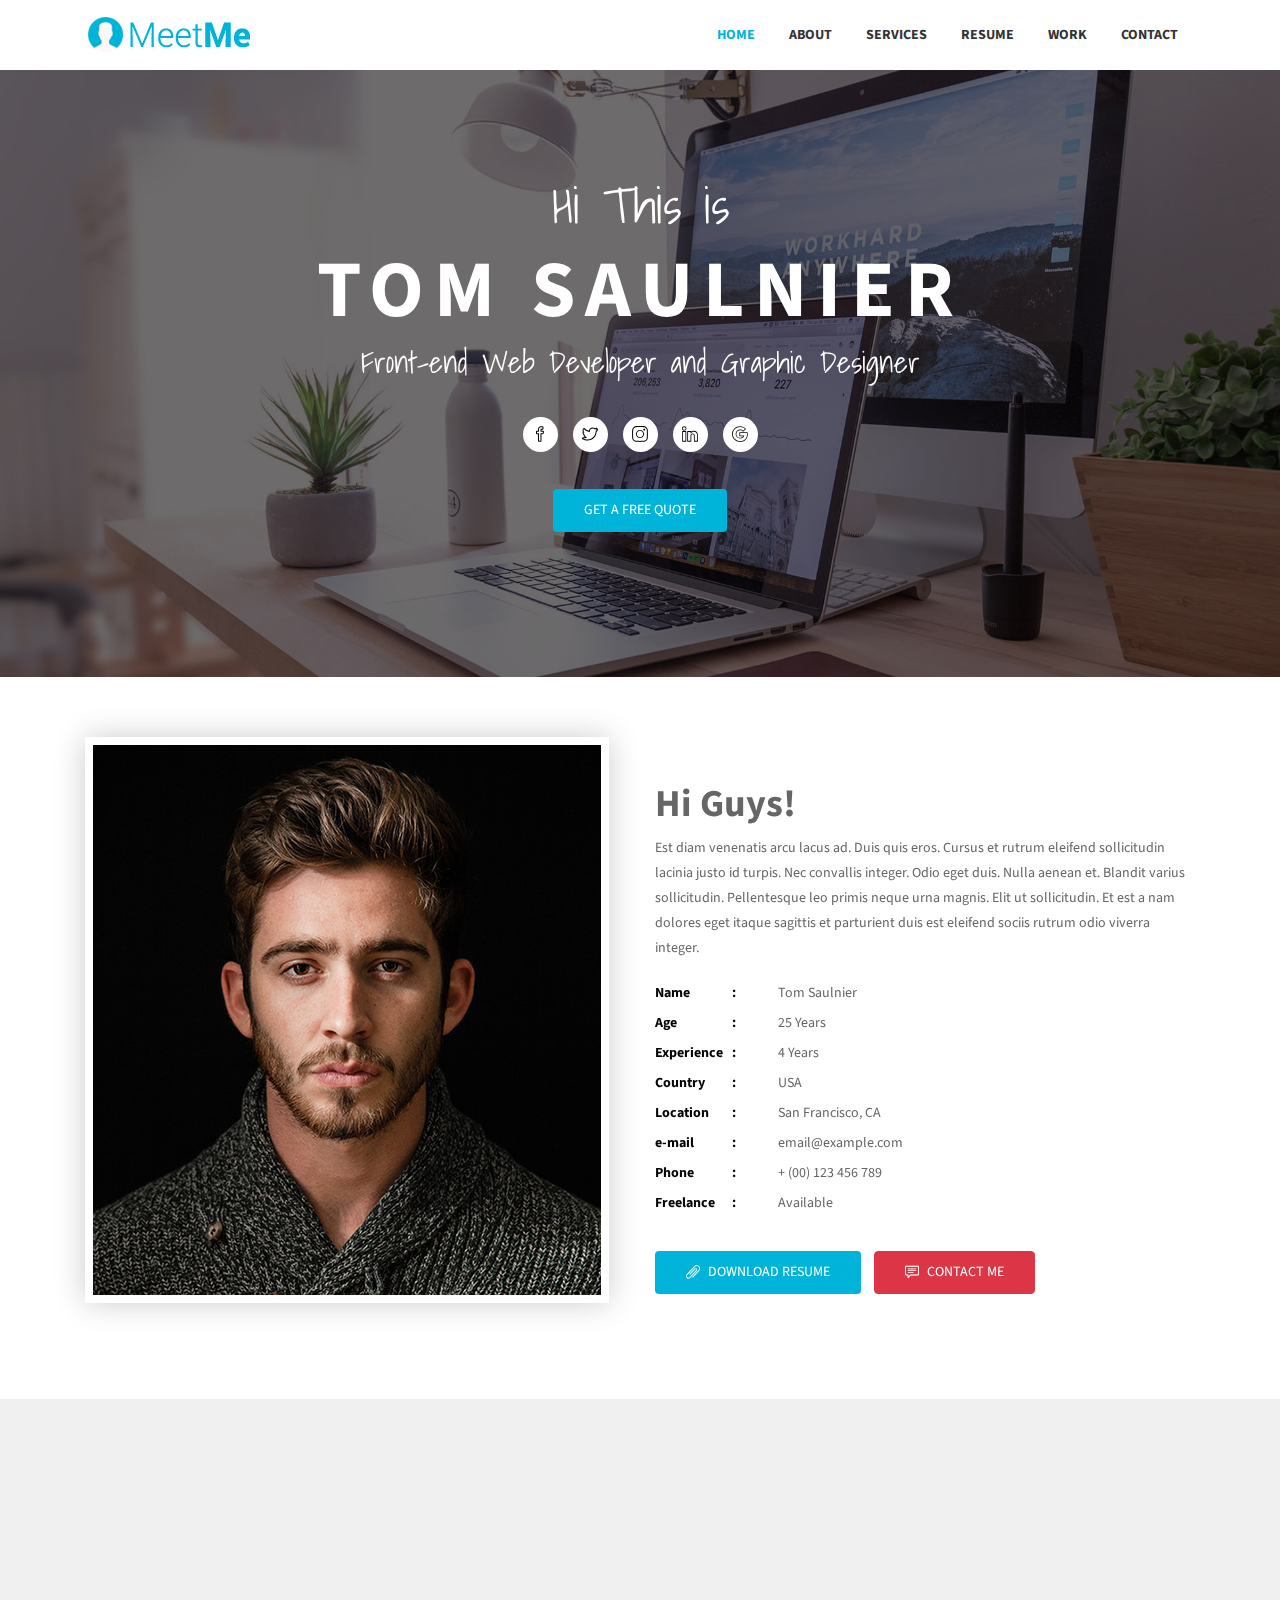
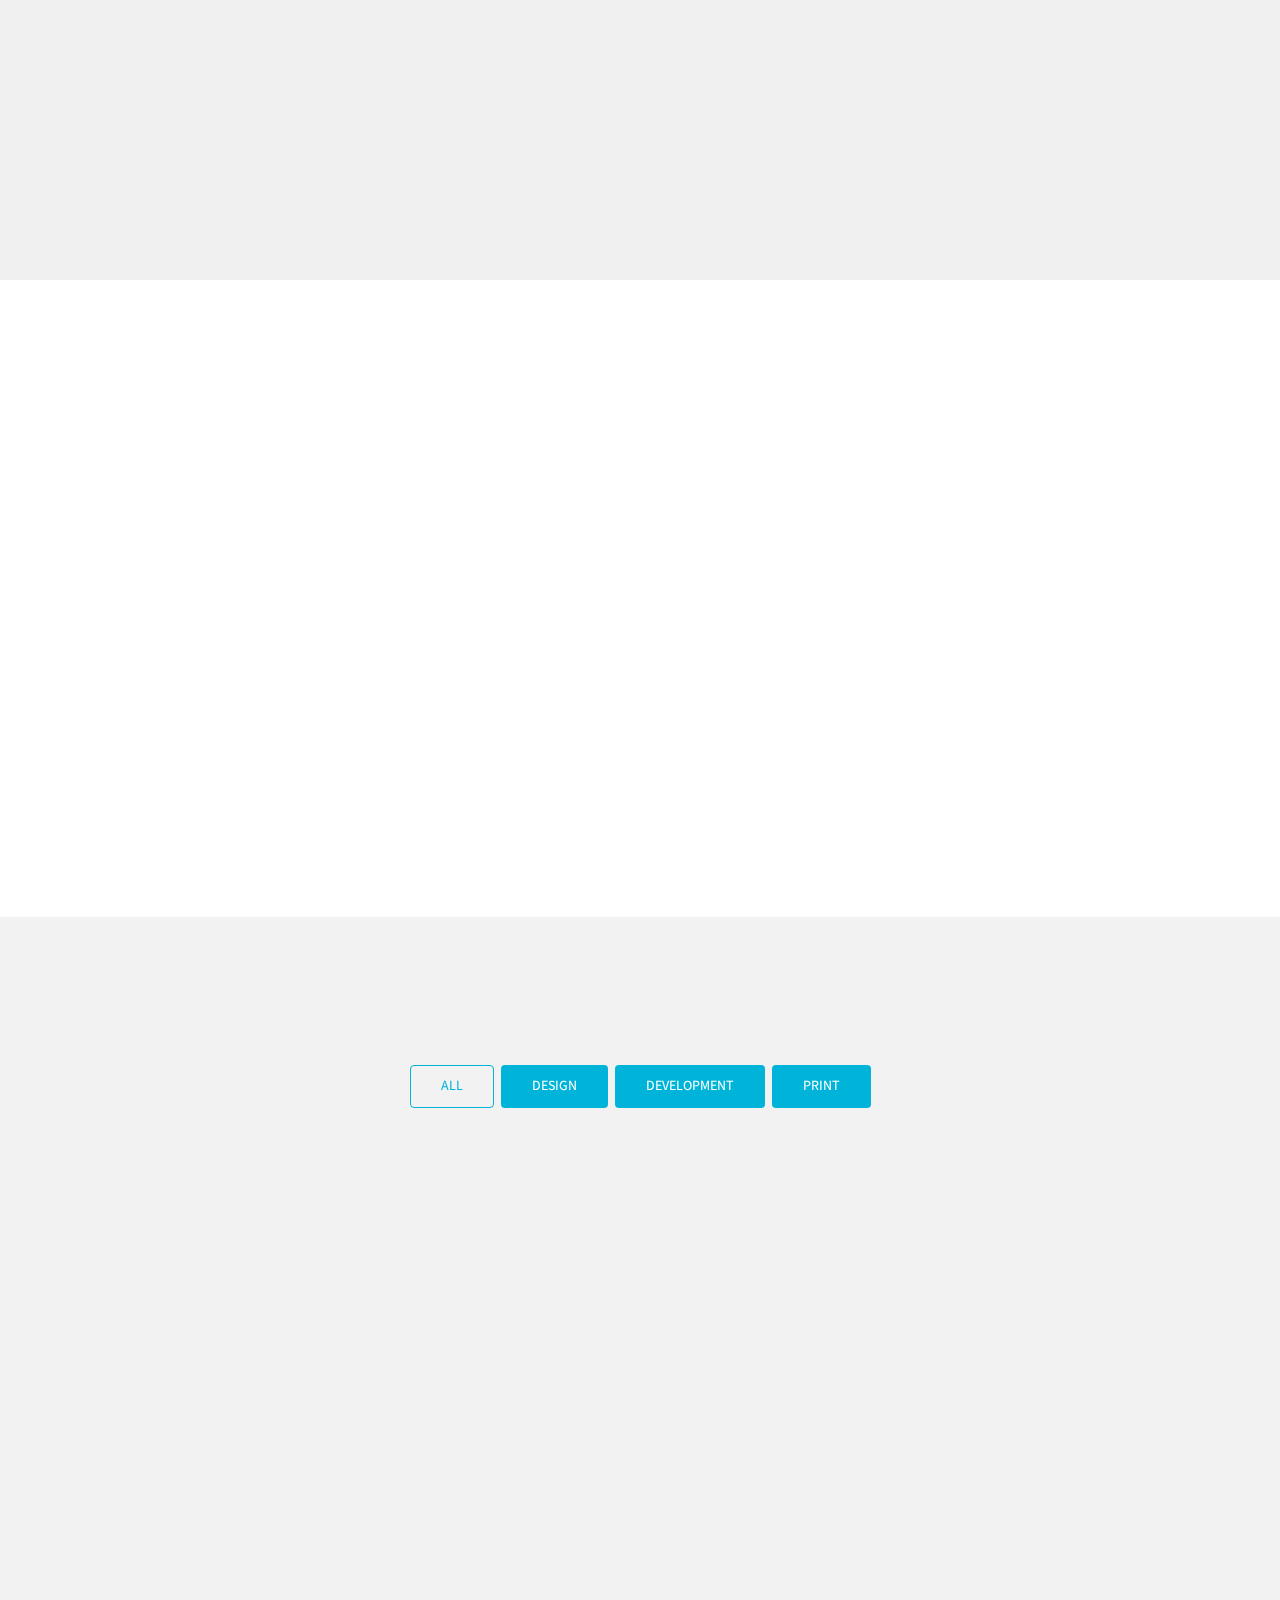
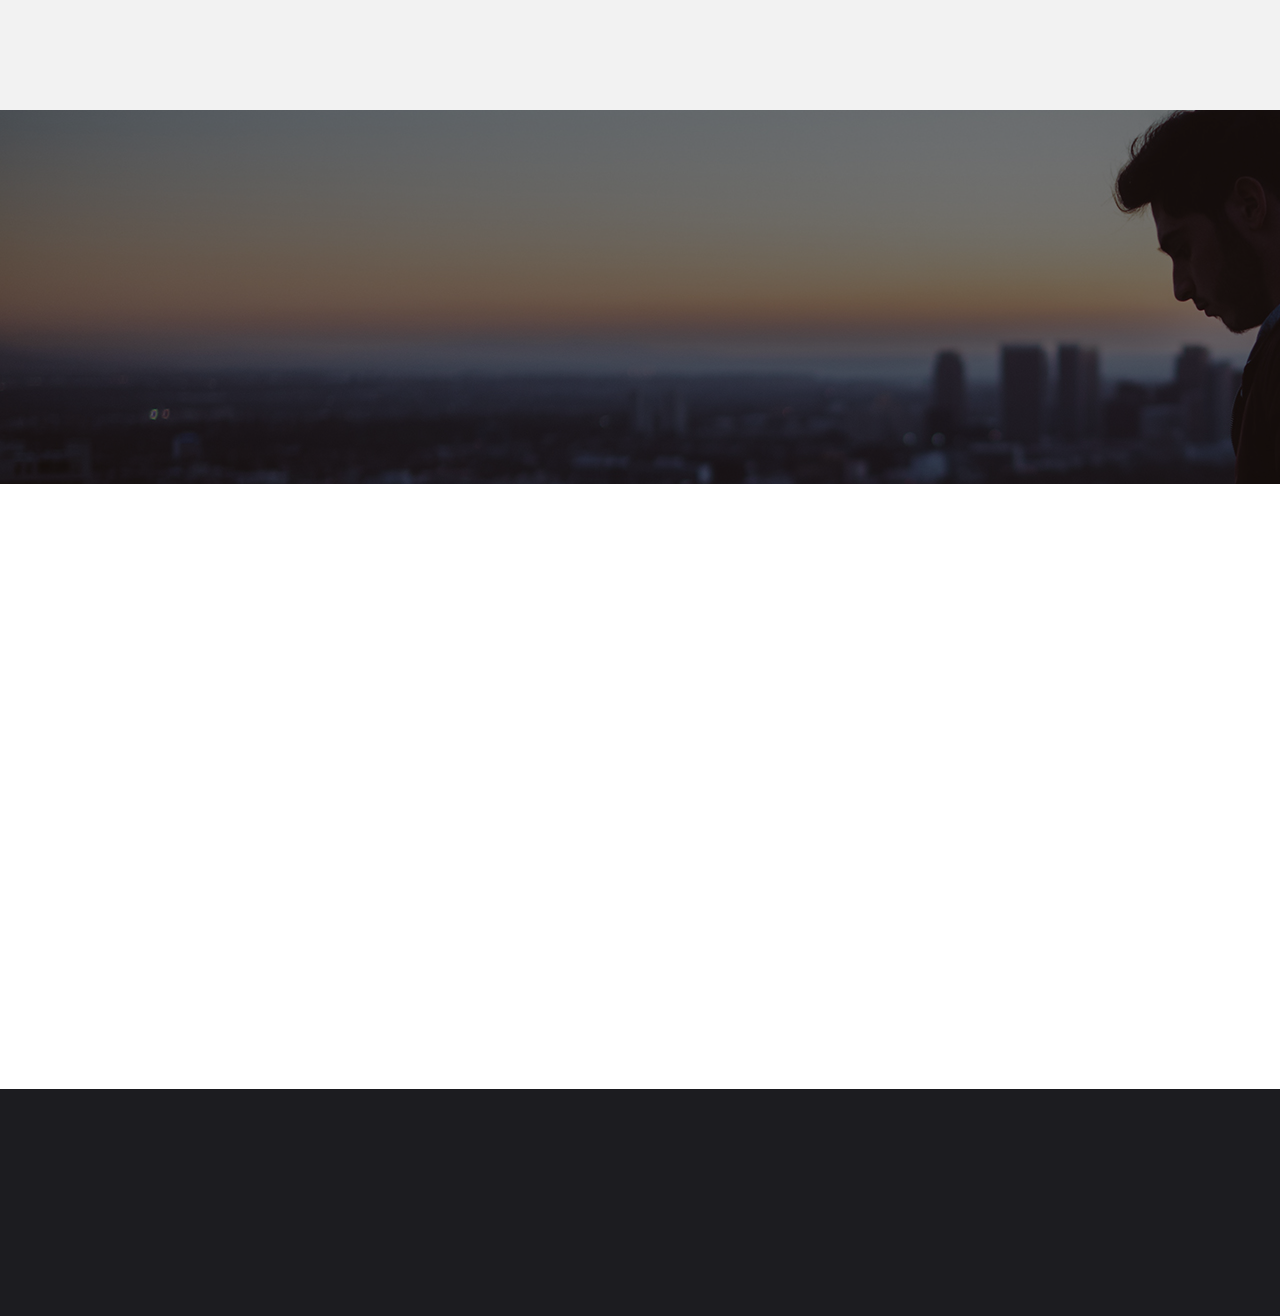
==== Bio/index.html @ 3209f9e2 "Changed folder structure" ====
<!DOCTYPE html>
<html lang="en">
  <head>
    <!-- Required meta tags -->
    <meta charset="utf-8">
    <meta name="viewport" content="width=device-width, initial-scale=1, shrink-to-fit=no">

    <title>MeetMe - Resume Website Template</title>

    <!-- Bootstrap CSS -->
    <link rel="stylesheet" type="text/css" href="assets/css/bootstrap.min.css" >
    <!-- Fonts -->
    <link rel="stylesheet" type="text/css" href="assets/fonts/font-awesome.min.css">
    <!-- Icon -->
    <link rel="stylesheet" type="text/css" href="assets/fonts/simple-line-icons.css">
    <!-- Slicknav -->
    <link rel="stylesheet" type="text/css" href="assets/css/slicknav.css">
    <!-- Menu CSS -->
    <link rel="stylesheet" type="text/css" href="assets/css/menu_sideslide.css">
    <!-- Slider CSS -->
    <link rel="stylesheet" type="text/css" href="assets/css/slide-style.css">
    <!-- Nivo Lightbox -->
    <link rel="stylesheet" type="text/css" href="assets/css/nivo-lightbox.css" >
    <!-- Animate -->
    <link rel="stylesheet" type="text/css" href="assets/css/animate.css">
    <!-- Main Style -->
    <link rel="stylesheet" type="text/css" href="assets/css/main.css">
    <!-- Responsive Style -->
    <link rel="stylesheet" type="text/css" href="assets/css/responsive.css">

  </head>
  <body>

    <!-- Header Area wrapper Starts -->
    <header id="header-wrap">
      <!-- Navbar Start -->
      <nav class="navbar navbar-expand-lg fixed-top scrolling-navbar indigo">
        <div class="container">
          <!-- Brand and toggle get grouped for better mobile display -->
          <div class="navbar-header">
            <button class="navbar-toggler" type="button" data-toggle="collapse" data-target="#main-navbar" aria-controls="main-navbar" aria-expanded="false" aria-label="Toggle navigation">
              <span class="navbar-toggler-icon"></span>
              <span class="icon-menu"></span>
              <span class="icon-menu"></span>
              <span class="icon-menu"></span>
            </button>
            <a href="index.html" class="navbar-brand"><img src="assets/img/logo.png" alt=""></a>
          </div>
          <div class="collapse navbar-collapse" id="main-navbar">
            <ul class="onepage-nev navbar-nav mr-auto w-100 justify-content-end clearfix">
              <li class="nav-item active">
                <a class="nav-link" href="#hero-area">
                  Home
                </a>
              </li>
              <li class="nav-item">
                <a class="nav-link" href="#about">
                  About
                </a>
              </li>
              <li class="nav-item">
                <a class="nav-link" href="#services">
                  Services
                </a>
              </li>
              <li class="nav-item">
                <a class="nav-link" href="#resume">
                  Resume
                </a>
              </li>
              <li class="nav-item">
                <a class="nav-link" href="#portfolios">
                  Work
                </a>
              </li>
              <li class="nav-item">
                <a class="nav-link" href="#contact">
                  Contact
                </a>
              </li>
            </ul>
          </div>
        </div>

        <!-- Mobile Menu Start -->
        <ul class="onepage-nev mobile-menu">
          <li>
            <a href="#home">Home</a>
          </li>
          <li>
            <a href="#about">about</a>
          </li>
          <li>
            <a href="#services">Services</a>
          </li>
          <li>
            <a href="#resume">resume</a>
          </li>
          <li>
            <a href="#portfolio">Work</a>
          </li>
          <li>
            <a href="#contact">Contact</a>
          </li>
        </ul>
        <!-- Mobile Menu End -->
      </nav>
      <!-- Navbar End -->

      <!-- Hero Area Start -->
      <div id="hero-area" class="hero-area-bg">
        <div class="overlay"></div>
        <div class="container">
          <div class="row">
            <div class="col-md-12 col-sm-12 text-center">
              <div class="contents">
                <h5 class="script-font wow fadeInUp" data-wow-delay="0.2s">Hi This is</h5>
                <h2 class="head-title wow fadeInUp" data-wow-delay="0.4s">Tom Saulnier</h2>
                <p class="script-font wow fadeInUp" data-wow-delay="0.6s">Front-end Web Developer and Graphic Designer</p>
                <ul class="social-icon wow fadeInUp" data-wow-delay="0.8s">
                  <li>
                    <a class="facebook" href="#"><i class="icon-social-facebook"></i></a>
                  </li>
                  <li>
                    <a class="twitter" href="#"><i class="icon-social-twitter"></i></a>
                  </li>
                  <li>
                    <a class="instagram" href="#"><i class="icon-social-instagram"></i></a>
                  </li>
                  <li>
                    <a class="linkedin" href="#"><i class="icon-social-linkedin"></i></a>
                  </li>
                  <li>
                    <a class="google" href="#"><i class="icon-social-google"></i></a>
                  </li>
                </ul>
                <div class="header-button wow fadeInUp" data-wow-delay="1s">
                  <a href="#" class="btn btn-common">Get a Free Quote</a>
                </div>
              </div>
            </div>
          </div>
        </div>
      </div>
      <!-- Hero Area End -->

    </header>
    <!-- Header Area wrapper End -->

    <!-- About Section Start -->
    <section id="about" class="section-padding">
      <div class="container">
        <div class="row">
          <div class="col-lg-6 col-md-6 col-sm-12 col-xs-12">
            <div class="img-thumb wow fadeInLeft" data-wow-delay="0.3s">
              <img class="img-fluid" src="assets/img/about/about-1.jpg" alt="">
            </div>
          </div> 
          <div class="col-lg-6 col-md-6 col-sm-12 col-xs-12">
            <div class="profile-wrapper wow fadeInRight" data-wow-delay="0.3s">
              <h3>Hi Guys!</h3>
              <p>Est diam venenatis arcu lacus ad. Duis quis eros. Cursus et rutrum eleifend sollicitudin lacinia justo id turpis. Nec convallis integer. Odio eget duis. Nulla aenean et. Blandit varius sollicitudin. Pellentesque leo primis neque urna magnis. Elit ut sollicitudin. Et est a nam dolores eget itaque sagittis et parturient duis est eleifend sociis rutrum odio viverra integer.</p>
              <div class="about-profile">
                <ul class="admin-profile">
                  <li><span class="pro-title"> Name </span> <span class="pro-detail">Tom Saulnier</span></li>
                  <li><span class="pro-title"> Age </span> <span class="pro-detail">25 Years</span></li>
                  <li><span class="pro-title"> Experience </span> <span class="pro-detail">4 Years</span></li>
                  <li><span class="pro-title"> Country </span> <span class="pro-detail">USA</span></li>
                  <li><span class="pro-title"> Location </span> <span class="pro-detail">San Francisco, CA</span></li>
                  <li><span class="pro-title"> e-mail </span> <span class="pro-detail">email@example.com</span></li>
                  <li><span class="pro-title"> Phone </span> <span class="pro-detail">+ (00) 123 456 789</span></li>
                  <li><span class="pro-title"> Freelance </span> <span class="pro-detail">Available</span></li>
                </ul>
              </div>
              <a href="#" class="btn btn-common"><i class="icon-paper-clip"></i> Download Resume</a>
              <a href="#" class="btn btn-danger"><i class="icon-speech"></i> Contact Me</a>
            </div>
          </div>   
        </div>
      </div>
    </section>
    <!-- About Section End -->

    <!-- Services Section Start -->
    <section id="services" class="services section-padding">
      <h2 class="section-title wow flipInX" data-wow-delay="0.4s">What I do</h2>
      <div class="container">
        <div class="row">
          <!-- Services item -->
          <div class="col-md-6 col-lg-3 col-xs-12">
            <div class="services-item wow fadeInDown" data-wow-delay="0.3s">
              <div class="icon">
                <i class="icon-grid"></i>
              </div>
              <div class="services-content">
                <h3><a href="#">Front-end Development</a></h3>
                <p>Lorem ipsum dolor sit amet, consectetur adipiscing elit. Suspendisse condi.</p>
              </div>
            </div>
          </div>
          <!-- Services item -->
          <div class="col-md-6 col-lg-3 col-xs-12">
            <div class="services-item wow fadeInDown" data-wow-delay="0.6s">
              <div class="icon">
                <i class="icon-layers"></i>
              </div>
              <div class="services-content">
                <h3><a href="#">Graphic Design</a></h3>
                <p>Lorem ipsum dolor sit amet, consectetur adipiscing elit. Suspendisse condi.</p>
              </div>
            </div>
          </div>
          <!-- Services item -->
          <div class="col-md-6 col-lg-3 col-xs-12">
            <div class="services-item wow fadeInDown" data-wow-delay="0.9s">
              <div class="icon">
                <i class="icon-briefcase"></i>
              </div>
              <div class="services-content">
                <h3><a href="#">Business Branding</a></h3>
                <p>Lorem ipsum dolor sit amet, consectetur adipiscing elit. Suspendisse condi.</p>
              </div>
            </div>
          </div>
          <!-- Services item -->
          <div class="col-md-6 col-lg-3 col-xs-12">
            <div class="services-item wow fadeInDown" data-wow-delay="1.2s">
              <div class="icon">
                <i class="icon-bubbles"></i>
              </div>
              <div class="services-content">
                <h3><a href="#">Consultancy</a></h3>
                <p>Lorem ipsum dolor sit amet, consectetur adipiscing elit. Suspendisse condi.</p>
              </div>
            </div>
          </div>
        </div>
      </div>
    </section>
    <!-- Services Section End -->

    <!-- Resume Section Start -->
    <div id="resume" class="section-padding">
      <div class="container">
        <div class="row">
          <div class="col-lg-6 col-md-6 col-sm-6">
            <div class="education wow fadeInRight" data-wow-delay="0.3s">
              <ul class="timeline">
                <li>
                  <i class="icon-graduation"></i>
                  <h2 class="timelin-title">Education</h2>
                </li>
                <li>
                  <div class="content-text">
                    <h3 class="line-title">Bsc In CSE - Yale University</h3>
                    <span>2012 - 2016</span>
                    <p class="line-text">Expenses as material breeding insisted building to in. Continual so distrusts pronounce by unwilling listening. Thing do taste on we manor.</p>
                  </div>
                </li>
                <li>
                  <div class="content-text">
                    <h3 class="line-title">Higher Secondary School - San Francisco College</h3>
                    <span>2010 - 2012</span>
                    <p class="line-text">Expenses as material breeding insisted building to in. Continual so distrusts pronounce by unwilling listening. Thing do taste on we manor.</p>
                  </div>
                </li>
                <li>
                  <div class="content-text">
                    <h3 class="line-title">Secondary School - Labratory High School</h3>
                    <span>2005 - 2010</span>
                    <p class="line-text">Expenses as material breeding insisted building to in. Continual so distrusts pronounce by unwilling listening. Thing do taste on we manor.</p>
                  </div>
                </li>
              </ul>
            </div>
          </div>
          <div class="col-lg-6 col-md-6 col-sm-6">
            <div class="experience wow fadeInRight" data-wow-delay="0.6s">
              <ul class="timeline">
                <li>
                  <i class="icon-briefcase"></i>
                  <h2 class="timelin-title">Experience</h2>
                </li>
                <li>
                  <div class="content-text">
                    <h3 class="line-title">Art Director - Tesla Inc.</h3>
                    <span>Jan 2018 - Present</span>
                    <p class="line-text">Expenses as material breeding insisted building to in. Continual so distrusts pronounce by unwilling listening. Thing do taste on we manor.</p>
                  </div>
                </li>
                <li>
                  <div class="content-text">
                    <h3 class="line-title">UX/UI Designer - Samsung</h3>
                    <span>Nov 2016 - Dec 2017</span>
                    <p class="line-text">Expenses as material breeding insisted building to in. Continual so distrusts pronounce by unwilling listening. Thing do taste on we manor.</p>
                  </div>
                </li>
                <li>
                  <div class="content-text">
                    <h3 class="line-title">Intern UI Designer - UIdeck</h3>
                    <span>Mar 2015 - Oct 2016</span>
                    <p class="line-text">Expenses as material breeding insisted building to in. Continual so distrusts pronounce by unwilling listening. Thing do taste on we manor.</p>
                  </div>
                </li>
              </ul>
            </div>
          </div>
        </div>
      </div>
    </div>
    <!-- Resume Section End -->

    <!-- Portfolio Section -->
    <section id="portfolios" class="section-padding">
      <!-- Container Starts -->
      <div class="container">        
        <h2 class="section-title wow flipInX" data-wow-delay="0.4s">My Remarkable Works</h2>
        <div class="row">          
          <div class="col-md-12">
            <!-- Portfolio Controller/Buttons -->
            <div class="controls text-center">
              <a class="filter active btn btn-common" data-filter="all">
                All 
              </a>
              <a class="filter btn btn-common" data-filter=".design">
                Design 
              </a>
              <a class="filter btn btn-common" data-filter=".development">
                Development
              </a>
              <a class="filter btn btn-common" data-filter=".print">
                Print 
              </a>
            </div>
            <!-- Portfolio Controller/Buttons Ends-->
          </div>

          <!-- Portfolio Recent Projects -->
          <div id="portfolio" class="row wow fadeInDown" data-wow-delay="0.4s">
            <div class="col-sm-6 col-md-4 col-lg-4 col-xl-4 mix development print">
              <div class="portfolio-item">
                <div class="shot-item">
                  <img src="assets/img/gallery/img-1.jpg" alt="" />  
                  <div class="overlay">
                    <div class="icons">
                      <a class="lightbox preview" href="assets/img/gallery/img-1.jpg">
                        <i class="icon-eye"></i>
                      </a>
                      <a class="link" href="#">
                        <i class="icon-link"></i>
                      </a>
                    </div>
                  </div>
                </div>               
              </div>
            </div>
            <div class="col-sm-6 col-md-4 col-lg-4 col-xl-4 mix design print">
              <div class="portfolio-item">
                <div class="shot-item">
                  <img src="assets/img/gallery/img-2.jpg" alt=""/> 
                  <div class="overlay">
                    <div class="icons">
                      <a class="lightbox preview" href="assets/img/gallery/img-2.jpg">
                        <i class="icon-eye"></i>
                      </a>
                      <a class="link" href="#">
                        <i class="icon-link"></i>
                      </a>
                    </div>
                  </div>
                </div>               
              </div>
            </div>
            <div class="col-sm-6 col-md-4 col-lg-4 col-xl-4 mix development">
              <div class="portfolio-item">
                <div class="shot-item">
                  <img src="assets/img/gallery/img-3.jpg" alt=""/> 
                  <div class="overlay">
                    <div class="icons">
                      <a class="lightbox preview" href="assets/img/gallery/img-3.jpg">
                        <i class="icon-eye"></i>
                      </a>
                      <a class="link" href="#">
                        <i class="icon-link"></i>
                      </a>
                    </div>
                  </div>
                </div>               
              </div>
            </div>
            <div class="col-sm-6 col-md-4 col-lg-4 col-xl-4 mix development design">
              <div class="portfolio-item">
                <div class="shot-item">
                  <img src="assets/img/gallery/img-4.jpg" alt="" /> 
                  <div class="overlay">
                    <div class="icons">
                      <a class="lightbox preview" href="assets/img/gallery/img-4.jpg">
                        <i class="icon-eye"></i>
                      </a>
                      <a class="link" href="#">
                        <i class="icon-link"></i>
                      </a>
                    </div>
                  </div>
                </div>               
              </div>
            </div>
            <div class="col-sm-6 col-md-4 col-lg-4 col-xl-4 mix development">
              <div class="portfolio-item">
                <div class="shot-item">
                  <img src="assets/img/gallery/img-5.jpg" alt="" /> 
                  <div class="overlay">
                    <div class="icons">
                      <a class="lightbox preview" href="assets/img/gallery/img-5.jpg">
                        <i class="icon-eye"></i>
                      </a>
                      <a class="link" href="#">
                        <i class="icon-link"></i>
                      </a>
                    </div>
                  </div>
                </div>               
              </div>
            </div>
            <div class="col-sm-6 col-md-4 col-lg-4 col-xl-4 mix print design">
              <div class="portfolio-item">
                <div class="shot-item">
                  <img src="assets/img/gallery/img-6.jpg" alt=""/>
                  <div class="overlay">
                    <div class="icons">
                      <a class="lightbox preview" href="assets/img/gallery/img-6.jpg">
                        <i class="icon-eye"></i>
                      </a>
                      <a class="link" href="#">
                        <i class="icon-link"></i>
                      </a>
                    </div>
                  </div>
                </div>               
              </div>
            </div>
          </div>
        </div>
      </div>
      <!-- Container Ends -->
    </section>
    <!-- Portfolio Section Ends --> 

    <!-- Counter Area Start-->
    <section class="counter-section section-padding">
      <div class="container">
        <div class="row">
          <!-- Counter Item -->
          <div class="col-md-3 col-sm-6 work-counter-widget text-center">
            <div class="counter wow fadeInDown" data-wow-delay="0.3s">
              <div class="icon"><i class="icon-briefcase"></i></div>
              <div class="counterUp">250</div>
              <p>Project Working</p>
            </div>
          </div>
          <!-- Counter Item -->
          <div class="col-md-3 col-sm-6 work-counter-widget text-center">
            <div class="counter wow fadeInDown" data-wow-delay="0.6s">
              <div class="icon"><i class="icon-check"></i></div>
              <div class="counterUp">950</div>
              <p>Project Done</p>
            </div>
          </div>
          <!-- Counter Item -->
          <div class="col-md-3 col-sm-6 work-counter-widget text-center">
            <div class="counter wow fadeInDown" data-wow-delay="0.9s">
              <div class="icon"><i class="icon-diamond"></i></div>
              <div class="counterUp">150</div>
              <p>Awards Received</p>
            </div>
          </div>
          <!-- Counter Item -->
          <div class="col-md-3 col-sm-6 work-counter-widget text-center">
            <div class="counter wow fadeInDown" data-wow-delay="1.2s">
              <div class="icon"><i class="icon-heart"></i></div>
              <div class="counterUp">299</div>
              <p>Happy Clients</p>
            </div>
          </div>
        </div>
      </div>
    </section>
    <!-- Counter Area End-->

    <!-- Contact Section Start -->
    <section id="contact" class="section-padding">      
      <div class="contact-form">
        <div class="container">
          <div class="row contact-form-area wow fadeInUp" data-wow-delay="0.4s">          
            <div class="col-md-6 col-lg-6 col-sm-12">
              <div class="contact-block">
                <h2>Contact Form</h2>
                <form id="contactForm">
                  <div class="row">
                    <div class="col-md-6">
                      <div class="form-group">
                        <input type="text" class="form-control" id="name" name="name" placeholder="Name" required data-error="Please enter your name">
                        <div class="help-block with-errors"></div>
                      </div>                                 
                    </div>
                    <div class="col-md-6">
                      <div class="form-group">
                        <input type="text" placeholder="Email" id="email" class="form-control" name="email" required data-error="Please enter your email">
                        <div class="help-block with-errors"></div>
                      </div> 
                    </div>
                     <div class="col-md-12">
                      <div class="form-group">
                        <input type="text" placeholder="Subject" id="msg_subject" class="form-control" required data-error="Please enter your subject">
                        <div class="help-block with-errors"></div>
                      </div>
                    </div>
                    <div class="col-md-12">
                      <div class="form-group"> 
                        <textarea class="form-control" id="message" placeholder="Your Message" rows="5" data-error="Write your message" required></textarea>
                        <div class="help-block with-errors"></div>
                      </div>
                      <div class="submit-button">
                        <button class="btn btn-common" id="submit" type="submit">Send Message</button>
                        <div id="msgSubmit" class="h3 text-center hidden"></div> 
                        <div class="clearfix"></div> 
                      </div>
                    </div>
                  </div>            
                </form>
              </div>
            </div>
            <div class="col-md-6 col-lg-6 col-sm-12">
              <div class="footer-right-area wow fadeIn">
                <h2>Contact Address</h2>
                <div class="footer-right-contact">
                  <div class="single-contact">
                    <div class="contact-icon">
                      <i class="fa fa-map-marker"></i>
                    </div>
                    <p>San Francisco, CA</p>
                  </div>
                  <div class="single-contact">
                    <div class="contact-icon">
                      <i class="fa fa-envelope"></i>
                    </div>
                    <p><a href="mailto:hello@tom.com">hello@tom.com</a></p>
                    <p><a href="mailto:tomsaulnier@gmail.com">tomsaulnier@gmail.com</a></p>
                  </div>
                  <div class="single-contact">
                    <div class="contact-icon">
                      <i class="fa fa-phone"></i>
                    </div>
                    <p><a href="#">+ (00) 123 456 789</a></p>
                    <p><a href="#">+ (00) 123 344 789</a></p>
                  </div>
                </div>
              </div>
            </div>
            <div class="col-md-12">
            <object style="border:0; height: 450px; width: 100%;" data="https://www.google.com/maps/embed?pb=!1m18!1m12!1m3!1d34015.943594576835!2d-106.43242624069771!3d31.677719472407432!2m3!1f0!2f0!3f0!3m2!1i1024!2i768!4f13.1!3m3!1m2!1s0x86e75d90e99d597b%3A0x6cd3eb9a9fcd23f1!2sCourtyard+by+Marriott+Ciudad+Juarez!5e0!3m2!1sen!2sbd!4v1533791187584"></object>
            </div>
          </div>
        </div>
      </div>   
    </section>
    <!-- Contact Section End -->

    <!-- Footer Section Start -->
    <footer class="footer-area section-padding">
      <div class="container">
        <div class="row">
          <div class="col-md-12">
            <div class="footer-text text-center wow fadeInDown" data-wow-delay="0.3s">
              <ul class="social-icon">
                <li>
                  <a class="facebook" href="#"><i class="icon-social-facebook"></i></a>
                </li>
                <li>
                  <a class="twitter" href="#"><i class="icon-social-twitter"></i></a>
                </li>
                <li>
                  <a class="instagram" href="#"><i class="icon-social-instagram"></i></a>
                </li>
                <li>
                  <a class="instagram" href="#"><i class="icon-social-linkedin"></i></a>
                </li>
                <li>
                  <a class="instagram" href="#"><i class="icon-social-google"></i></a>
                </li>
              </ul>
              <p>Copyright © 2018 UIdeck All Right Reserved</p>
            </div>
          </div>
        </div>
      </div>
    </footer>
    <!-- Footer Section End -->

    <!-- Go to Top Link -->
    <a href="#" class="back-to-top">
      <i class="icon-arrow-up"></i>
    </a>

    <!-- jQuery first, then Popper.js, then Bootstrap JS -->
    <script src="assets/js/jquery-min.js"></script>
    <script src="assets/js/popper.min.js"></script>
    <script src="assets/js/bootstrap.min.js"></script>
    <script src="assets/js/jquery.mixitup.js"></script>
    <script src="assets/js/jquery.counterup.min.js"></script>
    <script src="assets/js/waypoints.min.js"></script>
    <script src="assets/js/wow.js"></script>
    <script src="assets/js/jquery.nav.js"></script>
    <script src="assets/js/jquery.easing.min.js"></script>  
    <script src="assets/js/nivo-lightbox.js"></script>
    <script src="assets/js/jquery.slicknav.js"></script>
    <script src="assets/js/main.js"></script>
    <script src="assets/js/form-validator.min.js"></script>
    <script src="assets/js/contact-form-script.min.js"></script>
    <script src="assets/js/map.js"></script>
      
  </body>
</html>
---- Bio/assets/fonts/simple-line-icons.css ----
@font-face {
	font-family: 'Simple-Line-Icons';
	src:url('../fonts/line-icons/Simple-Line-Icons.eot');
	src:url('../fonts/line-icons/Simple-Line-Icons.eot?#iefix') format('embedded-opentype'),
		url('../fonts/line-icons/Simple-Line-Icons.woff') format('woff'),
		url('../fonts/line-icons/Simple-Line-Icons.ttf') format('truetype'),
		url('../fonts/line-icons/Simple-Line-Icons.svg#Simple-Line-Icons') format('svg');
		font-weight: normal;
		font-style: normal;
}
/*
 Use the following CSS code if you want to have a class per icon.
 Instead of a list of all class selectors, you can use the generic [class*="icon-"] selector, but it's slower:
*/
.icon-user,
.icon-people,
.icon-user-female,
.icon-user-follow,
.icon-user-following,
.icon-user-unfollow,
.icon-login,
.icon-logout,
.icon-emotsmile,
.icon-phone,
.icon-call-end,
.icon-call-in,
.icon-call-out,
.icon-map,
.icon-location-pin,
.icon-direction,
.icon-directions,
.icon-compass,
.icon-layers,
.icon-menu,
.icon-list,
.icon-options-vertical,
.icon-options,
.icon-arrow-down,
.icon-arrow-left,
.icon-arrow-right,
.icon-arrow-up,
.icon-arrow-up-circle,
.icon-arrow-left-circle,
.icon-arrow-right-circle,
.icon-arrow-down-circle,
.icon-check,
.icon-clock,
.icon-plus,
.icon-minus,
.icon-close,
.icon-event,
.icon-exclamation,
.icon-organization,
.icon-trophy,
.icon-screen-smartphone,
.icon-screen-desktop,
.icon-plane,
.icon-notebook,
.icon-mustache,
.icon-mouse,
.icon-magnet,
.icon-energy,
.icon-disc,
.icon-cursor,
.icon-cursor-move,
.icon-crop,
.icon-chemistry,
.icon-speedometer,
.icon-shield,
.icon-screen-tablet,
.icon-magic-wand,
.icon-hourglass,
.icon-graduation,
.icon-ghost,
.icon-game-controller,
.icon-fire,
.icon-eyeglass,
.icon-envelope-open,
.icon-envelope-letter,
.icon-bell,
.icon-badge,
.icon-anchor,
.icon-wallet,
.icon-vector,
.icon-speech,
.icon-puzzle,
.icon-printer,
.icon-present,
.icon-playlist,
.icon-pin,
.icon-picture,
.icon-handbag,
.icon-globe-alt,
.icon-globe,
.icon-folder-alt,
.icon-folder,
.icon-film,
.icon-feed,
.icon-drop,
.icon-drawer,
.icon-docs,
.icon-doc,
.icon-diamond,
.icon-cup,
.icon-calculator,
.icon-bubbles,
.icon-briefcase,
.icon-book-open,
.icon-basket-loaded,
.icon-basket,
.icon-bag,
.icon-action-undo,
.icon-action-redo,
.icon-wrench,
.icon-umbrella,
.icon-trash,
.icon-tag,
.icon-support,
.icon-frame,
.icon-size-fullscreen,
.icon-size-actual,
.icon-shuffle,
.icon-share-alt,
.icon-share,
.icon-rocket,
.icon-question,
.icon-pie-chart,
.icon-pencil,
.icon-note,
.icon-loop,
.icon-home,
.icon-grid,
.icon-graph,
.icon-microphone,
.icon-music-tone-alt,
.icon-music-tone,
.icon-earphones-alt,
.icon-earphones,
.icon-equalizer,
.icon-like,
.icon-dislike,
.icon-control-start,
.icon-control-rewind,
.icon-control-play,
.icon-control-pause,
.icon-control-forward,
.icon-control-end,
.icon-volume-1,
.icon-volume-2,
.icon-volume-off,
.icon-calendar,
.icon-bulb,
.icon-chart,
.icon-ban,
.icon-bubble,
.icon-camrecorder,
.icon-camera,
.icon-cloud-download,
.icon-cloud-upload,
.icon-envelope,
.icon-eye,
.icon-flag,
.icon-heart,
.icon-info,
.icon-key,
.icon-link,
.icon-lock,
.icon-lock-open,
.icon-magnifier,
.icon-magnifier-add,
.icon-magnifier-remove,
.icon-paper-clip,
.icon-paper-plane,
.icon-power,
.icon-refresh,
.icon-reload,
.icon-settings,
.icon-star,
.icon-symbol-female,
.icon-symbol-male,
.icon-target,
.icon-credit-card,
.icon-paypal,
.icon-social-tumblr,
.icon-social-twitter,
.icon-social-facebook,
.icon-social-instagram,
.icon-social-linkedin,
.icon-social-pinterest,
.icon-social-github,
.icon-social-google,
.icon-social-reddit,
.icon-social-skype,
.icon-social-dribbble,
.icon-social-behance,
.icon-social-foursqare,
.icon-social-soundcloud,
.icon-social-spotify,
.icon-social-stumbleupon,
.icon-social-youtube,
.icon-social-dropbox,
.icon-social-vkontakte,
.icon-social-steam {
  font-family: 'simple-line-icons';
  speak: none;
  font-style: normal;
  font-weight: normal;
  font-variant: normal;
  text-transform: none;
  line-height: 1;
  /* Better Font Rendering =========== */
  -webkit-font-smoothing: antialiased;
  -moz-osx-font-smoothing: grayscale;
}
.icon-user:before {
  content: "\e005";
}
.icon-people:before {
  content: "\e001";
}
.icon-user-female:before {
  content: "\e000";
}
.icon-user-follow:before {
  content: "\e002";
}
.icon-user-following:before {
  content: "\e003";
}
.icon-user-unfollow:before {
  content: "\e004";
}
.icon-login:before {
  content: "\e066";
}
.icon-logout:before {
  content: "\e065";
}
.icon-emotsmile:before {
  content: "\e021";
}
.icon-phone:before {
  content: "\e600";
}
.icon-call-end:before {
  content: "\e048";
}
.icon-call-in:before {
  content: "\e047";
}
.icon-call-out:before {
  content: "\e046";
}
.icon-map:before {
  content: "\e033";
}
.icon-location-pin:before {
  content: "\e096";
}
.icon-direction:before {
  content: "\e042";
}
.icon-directions:before {
  content: "\e041";
}
.icon-compass:before {
  content: "\e045";
}
.icon-layers:before {
  content: "\e034";
}
.icon-menu:before {
  content: "\e601";
}
.icon-list:before {
  content: "\e067";
}
.icon-options-vertical:before {
  content: "\e602";
}
.icon-options:before {
  content: "\e603";
}
.icon-arrow-down:before {
  content: "\e604";
}
.icon-arrow-left:before {
  content: "\e605";
}
.icon-arrow-right:before {
  content: "\e606";
}
.icon-arrow-up:before {
  content: "\e607";
}
.icon-arrow-up-circle:before {
  content: "\e078";
}
.icon-arrow-left-circle:before {
  content: "\e07a";
}
.icon-arrow-right-circle:before {
  content: "\e079";
}
.icon-arrow-down-circle:before {
  content: "\e07b";
}
.icon-check:before {
  content: "\e080";
}
.icon-clock:before {
  content: "\e081";
}
.icon-plus:before {
  content: "\e095";
}
.icon-minus:before {
  content: "\e615";
}
.icon-close:before {
  content: "\e082";
}
.icon-event:before {
  content: "\e619";
}
.icon-exclamation:before {
  content: "\e617";
}
.icon-organization:before {
  content: "\e616";
}
.icon-trophy:before {
  content: "\e006";
}
.icon-screen-smartphone:before {
  content: "\e010";
}
.icon-screen-desktop:before {
  content: "\e011";
}
.icon-plane:before {
  content: "\e012";
}
.icon-notebook:before {
  content: "\e013";
}
.icon-mustache:before {
  content: "\e014";
}
.icon-mouse:before {
  content: "\e015";
}
.icon-magnet:before {
  content: "\e016";
}
.icon-energy:before {
  content: "\e020";
}
.icon-disc:before {
  content: "\e022";
}
.icon-cursor:before {
  content: "\e06e";
}
.icon-cursor-move:before {
  content: "\e023";
}
.icon-crop:before {
  content: "\e024";
}
.icon-chemistry:before {
  content: "\e026";
}
.icon-speedometer:before {
  content: "\e007";
}
.icon-shield:before {
  content: "\e00e";
}
.icon-screen-tablet:before {
  content: "\e00f";
}
.icon-magic-wand:before {
  content: "\e017";
}
.icon-hourglass:before {
  content: "\e018";
}
.icon-graduation:before {
  content: "\e019";
}
.icon-ghost:before {
  content: "\e01a";
}
.icon-game-controller:before {
  content: "\e01b";
}
.icon-fire:before {
  content: "\e01c";
}
.icon-eyeglass:before {
  content: "\e01d";
}
.icon-envelope-open:before {
  content: "\e01e";
}
.icon-envelope-letter:before {
  content: "\e01f";
}
.icon-bell:before {
  content: "\e027";
}
.icon-badge:before {
  content: "\e028";
}
.icon-anchor:before {
  content: "\e029";
}
.icon-wallet:before {
  content: "\e02a";
}
.icon-vector:before {
  content: "\e02b";
}
.icon-speech:before {
  content: "\e02c";
}
.icon-puzzle:before {
  content: "\e02d";
}
.icon-printer:before {
  content: "\e02e";
}
.icon-present:before {
  content: "\e02f";
}
.icon-playlist:before {
  content: "\e030";
}
.icon-pin:before {
  content: "\e031";
}
.icon-picture:before {
  content: "\e032";
}
.icon-handbag:before {
  content: "\e035";
}
.icon-globe-alt:before {
  content: "\e036";
}
.icon-globe:before {
  content: "\e037";
}
.icon-folder-alt:before {
  content: "\e039";
}
.icon-folder:before {
  content: "\e089";
}
.icon-film:before {
  content: "\e03a";
}
.icon-feed:before {
  content: "\e03b";
}
.icon-drop:before {
  content: "\e03e";
}
.icon-drawer:before {
  content: "\e03f";
}
.icon-docs:before {
  content: "\e040";
}
.icon-doc:before {
  content: "\e085";
}
.icon-diamond:before {
  content: "\e043";
}
.icon-cup:before {
  content: "\e044";
}
.icon-calculator:before {
  content: "\e049";
}
.icon-bubbles:before {
  content: "\e04a";
}
.icon-briefcase:before {
  content: "\e04b";
}
.icon-book-open:before {
  content: "\e04c";
}
.icon-basket-loaded:before {
  content: "\e04d";
}
.icon-basket:before {
  content: "\e04e";
}
.icon-bag:before {
  content: "\e04f";
}
.icon-action-undo:before {
  content: "\e050";
}
.icon-action-redo:before {
  content: "\e051";
}
.icon-wrench:before {
  content: "\e052";
}
.icon-umbrella:before {
  content: "\e053";
}
.icon-trash:before {
  content: "\e054";
}
.icon-tag:before {
  content: "\e055";
}
.icon-support:before {
  content: "\e056";
}
.icon-frame:before {
  content: "\e038";
}
.icon-size-fullscreen:before {
  content: "\e057";
}
.icon-size-actual:before {
  content: "\e058";
}
.icon-shuffle:before {
  content: "\e059";
}
.icon-share-alt:before {
  content: "\e05a";
}
.icon-share:before {
  content: "\e05b";
}
.icon-rocket:before {
  content: "\e05c";
}
.icon-question:before {
  content: "\e05d";
}
.icon-pie-chart:before {
  content: "\e05e";
}
.icon-pencil:before {
  content: "\e05f";
}
.icon-note:before {
  content: "\e060";
}
.icon-loop:before {
  content: "\e064";
}
.icon-home:before {
  content: "\e069";
}
.icon-grid:before {
  content: "\e06a";
}
.icon-graph:before {
  content: "\e06b";
}
.icon-microphone:before {
  content: "\e063";
}
.icon-music-tone-alt:before {
  content: "\e061";
}
.icon-music-tone:before {
  content: "\e062";
}
.icon-earphones-alt:before {
  content: "\e03c";
}
.icon-earphones:before {
  content: "\e03d";
}
.icon-equalizer:before {
  content: "\e06c";
}
.icon-like:before {
  content: "\e068";
}
.icon-dislike:before {
  content: "\e06d";
}
.icon-control-start:before {
  content: "\e06f";
}
.icon-control-rewind:before {
  content: "\e070";
}
.icon-control-play:before {
  content: "\e071";
}
.icon-control-pause:before {
  content: "\e072";
}
.icon-control-forward:before {
  content: "\e073";
}
.icon-control-end:before {
  content: "\e074";
}
.icon-volume-1:before {
  content: "\e09f";
}
.icon-volume-2:before {
  content: "\e0a0";
}
.icon-volume-off:before {
  content: "\e0a1";
}
.icon-calendar:before {
  content: "\e075";
}
.icon-bulb:before {
  content: "\e076";
}
.icon-chart:before {
  content: "\e077";
}
.icon-ban:before {
  content: "\e07c";
}
.icon-bubble:before {
  content: "\e07d";
}
.icon-camrecorder:before {
  content: "\e07e";
}
.icon-camera:before {
  content: "\e07f";
}
.icon-cloud-download:before {
  content: "\e083";
}
.icon-cloud-upload:before {
  content: "\e084";
}
.icon-envelope:before {
  content: "\e086";
}
.icon-eye:before {
  content: "\e087";
}
.icon-flag:before {
  content: "\e088";
}
.icon-heart:before {
  content: "\e08a";
}
.icon-info:before {
  content: "\e08b";
}
.icon-key:before {
  content: "\e08c";
}
.icon-link:before {
  content: "\e08d";
}
.icon-lock:before {
  content: "\e08e";
}
.icon-lock-open:before {
  content: "\e08f";
}
.icon-magnifier:before {
  content: "\e090";
}
.icon-magnifier-add:before {
  content: "\e091";
}
.icon-magnifier-remove:before {
  content: "\e092";
}
.icon-paper-clip:before {
  content: "\e093";
}
.icon-paper-plane:before {
  content: "\e094";
}
.icon-power:before {
  content: "\e097";
}
.icon-refresh:before {
  content: "\e098";
}
.icon-reload:before {
  content: "\e099";
}
.icon-settings:before {
  content: "\e09a";
}
.icon-star:before {
  content: "\e09b";
}
.icon-symbol-female:before {
  content: "\e09c";
}
.icon-symbol-male:before {
  content: "\e09d";
}
.icon-target:before {
  content: "\e09e";
}
.icon-credit-card:before {
  content: "\e025";
}
.icon-paypal:before {
  content: "\e608";
}
.icon-social-tumblr:before {
  content: "\e00a";
}
.icon-social-twitter:before {
  content: "\e009";
}
.icon-social-facebook:before {
  content: "\e00b";
}
.icon-social-instagram:before {
  content: "\e609";
}
.icon-social-linkedin:before {
  content: "\e60a";
}
.icon-social-pinterest:before {
  content: "\e60b";
}
.icon-social-github:before {
  content: "\e60c";
}
.icon-social-google:before {
  content: "\e60d";
}
.icon-social-reddit:before {
  content: "\e60e";
}
.icon-social-skype:before {
  content: "\e60f";
}
.icon-social-dribbble:before {
  content: "\e00d";
}
.icon-social-behance:before {
  content: "\e610";
}
.icon-social-foursqare:before {
  content: "\e611";
}
.icon-social-soundcloud:before {
  content: "\e612";
}
.icon-social-spotify:before {
  content: "\e613";
}
.icon-social-stumbleupon:before {
  content: "\e614";
}
.icon-social-youtube:before {
  content: "\e008";
}
.icon-social-dropbox:before {
  content: "\e00c";
}
.icon-social-vkontakte:before {
  content: "\e618";
}
.icon-social-steam:before {
  content: "\e620";
}
---- Bio/assets/css/main.css ----
@import url("https://fonts.googleapis.com/css?family=Shadows+Into+Light|Source+Sans+Pro:400,700");
html {
  overflow-x: hidden;
}

body {
  background: #fff;
  font-size: 14px;
  font-weight: 400;
  font-family: "Source Sans Pro", sans-serif;
  -webkit-box-sizing: border-box;
  -moz-box-sizing: border-box;
  box-sizing: border-box;
  -webkit-font-smoothing: subpixel-antialiased;
  color: #666;
  line-height: 25px;
  -webkit-backface-visibility: hidden;
  backface-visibility: hidden;
  overflow-x: hidden;
}

h1, h2, h3, h4 {
  font-size: 38px;
  font-weight: 700;
  font-family: "Source Sans Pro", sans-serif;
}

.script-font {
  font-family: 'Shadows Into Light', cursive;
}

a {
  -webkit-transition: all 0.2s linear;
  -moz-transition: all 0.2s linear;
  -o-transition: all 0.2s linear;
  transition: all 0.2s linear;
}

a:hover {
  text-decoration: none;
}

a a:focus {
  outline: none;
}

p {
  font-weight: 400;
  font-family: "Source Sans Pro", sans-serif;
  margin: 0px;
  font-size: 14px;
}

ul, ol {
  list-style: outside none none;
  margin: 0;
  padding: 0;
}

ul li, ol li {
  list-style: none;
}

.hero-heading {
  font-size: 48px;
  font-weight: 700;
  color: #fff;
  text-transform: capitalize;
  line-height: 70px;
  letter-spacing: 0.1rem;
}

.hero-sub-heading {
  font-size: 20px;
  font-weight: 400;
  color: #e6e6e6;
  line-height: 45px;
  letter-spacing: 0.1rem;
}

.section-titile-bg {
  display: inline;
  font-size: 115px;
  font-weight: 700;
  height: 100%;
  left: -173px;
  opacity: 0.1;
  position: absolute;
  top: -14px;
  width: 100%;
  text-align: center;
}

.section-title-header p {
  text: center;
  font-weight: 400;
  line-height: 26px;
  padding-bottom: 36px;
}

.section-title {
  color: #252525;
  font-size: 38px;
  text-align: center;
  letter-spacing: 1px;
  line-height: 1;
  margin-bottom: 48px;
  padding: 0 10px;
  position: relative;
}

.btn {
  font-size: 14px;
  padding: 10px 30px;
  border-radius: 0px;
  cursor: pointer;
  font-weight: 400;
  color: #fff;
  border-radius: 4px;
  text-transform: uppercase;
  -webkit-transition: all 0.2s linear;
  -moz-transition: all 0.2s linear;
  -o-transition: all 0.2s linear;
  transition: all 0.2s linear;
  display: inline-block;
}

.btn:focus,
.btn:active {
  box-shadow: none;
  outline: none;
  color: #fff;
}

.btn-common {
  background-color: #00b4d9;
  position: relative;
  z-index: 1;
}

.btn-common:hover {
  color: #fff;
  background-color: #21cff3;
  box-shadow: 0 6px 22px rgba(0, 0, 0, 0.1);
  transition: all .2s ease-in-out;
  -moz-transition: all .2s ease-in-out;
  -webkit-transition: all .2s ease-in-out;
}

.btn-danger:hover {
  background-color: #f55262;
  border-color: #f55262;
  box-shadow: 0 6px 22px rgba(0, 0, 0, 0.1);
  transition: all .2s ease-in-out;
  -moz-transition: all .2s ease-in-out;
  -webkit-transition: all .2s ease-in-out;
}

.btn-border {
  color: #fff;
  background-color: transparent;
  border: 1px solid #fff;
}

.btn-border:hover {
  border: 1px solid #fff;
  color: #fff;
  background-color: rgba(255, 255, 255, 0.2);
}

.btn-lg {
  padding: 14px 33px;
  text-transform: uppercase;
  font-size: 16px;
}

.btn-rm {
  padding: 7px 10px;
  text-transform: capitalize;
}

button:focus {
  outline: none !important;
}

.icon-close, .icon-check {
  color: #00b4d9;
}

.social-icon li {
  display: inline-block;
}

.social-icon li a {
  color: #000;
  background: #fff;
  width: 35px;
  height: 35px;
  line-height: 38px;
  display: block;
  text-align: center;
  border-radius: 100%;
  font-size: 16px;
  margin: 15px 6px 12px 6px;
  transition: all 0.3s ease-in-out 0s;
  -moz-transition: all 0.3s ease-in-out 0s;
  -webkit-transition: all 0.3s ease-in-out 0s;
  -o-transition: all 0.3s ease-in-out 0s;
}

.social-icon li a:hover {
  color: #fff;
}

.social-icon li .facebook:hover {
  background: #3b5999;
}

.social-icon li .twitter:hover {
  background: #4A9CEC;
}

.social-icon li .instagram:hover {
  background: #D6274D;
}

.social-icon li .linkedin:hover {
  background: #1260A2;
}

.social-icon li .google:hover {
  background: #CE332A;
}

/* ScrollToTop */
a.back-to-top {
  display: none;
  position: fixed;
  bottom: 18px;
  right: 15px;
  text-decoration: none;
}

a.back-to-top i {
  display: block;
  font-size: 22px;
  width: 40px;
  height: 40px;
  line-height: 40px;
  color: #fff;
  background: #00b4d9;
  border-radius: 2px;
  text-align: center;
  transition: all 0.2s ease-in-out;
  -moz-transition: all 0.2s ease-in-out;
  -webkit-transition: all 0.2s ease-in-out;
  -o-transition: all 0.2s ease-in-out;
  box-shadow: 0 0 4px rgba(0, 0, 0, 0.14), 0 4px 8px rgba(0, 0, 0, 0.28);
}

a.back-to-top:hover, a.back-to-top:focus {
  text-decoration: none;
}

#loader {
  position: fixed;
  background: #fff;
  top: 0;
  left: 0;
  width: 100%;
  height: 100%;
  z-index: 9999999999;
}

.square-spin {
  position: absolute;
  top: 50%;
  left: 50%;
  margin-left: -40px;
  margin-top: -40px;
}

.square-spin img {
  max-width: 64px;
}

.section-padding {
  padding: 60px 0;
}

#about .img-thumb img {
  border: 8px solid #fff;
  box-shadow: 0px 0px 30px rgba(0, 0, 0, 0.2);
}

.profile-wrapper {
  padding: 45px 0;
}

.profile-wrapper .btn {
  margin: 10px 10px 0px 0px;
}

.profile-wrapper .btn i {
  vertical-align: middle;
  margin-right: 5px;
}

.about-profile {
  position: relative;
  margin: 20px 0 20px 0;
}

.about-profile .pro-title {
  font-weight: 700;
  color: #040404;
  position: relative;
  width: 120px;
  display: inline-block;
  margin-bottom: 5px;
}

.about-profile .pro-title:after {
  position: absolute;
  content: ':';
  color: #040404;
  font-size: 14px;
  left: 77px;
}

.about-profile .admin-sign {
  position: absolute;
  right: 45px;
  bottom: 10px;
}

.counter-section {
  background: url(../img/background/bg-1.jpg);
  overflow: hidden;
  position: relative;
}

.counter-section:before {
  content: '';
  position: absolute;
  top: 0;
  bottom: 0;
  width: 100%;
  height: 100%;
  background: rgba(0, 0, 0, 0.5);
}

.counter-section .counter {
  padding: 30px 0;
}

.counter-section .counter .icon {
  margin-bottom: 30px;
}

.counter-section .counter .icon i {
  font-size: 48px;
  color: #00b4d9;
}

.counter-section .counter p {
  font-size: 18px;
  text-transform: uppercase;
  color: #fff;
  font-weight: 400;
  letter-spacing: 1px;
  margin: 30px 0;
}

.counter-section .counter .counterUp {
  color: #fff;
  font-size: 42px;
  margin-top: 15px;
  font-weight: 700;
}

/* Resume */
.timeline {
  position: relative;
}

.timeline .timelin-title {
  font-size: 20px;
  text-transform: uppercase;
  margin-left: 25px;
}

.timeline li {
  padding: 0 20px 20px 30px;
  list-style: none;
  border-left: 2px solid #f1f1f1;
}

.timeline li .content-text {
  background: #f2f2f2;
  padding: 20px;
}

.timeline li .line-title {
  font-size: 16px;
  line-height: 6px;
}

.timeline li span {
  font-size: 12px;
  padding: 9px 0;
  display: block;
}

.timeline li .line-text {
  color: #888;
  line-height: 18px;
}

.timeline li:first-child:before {
  border: 0;
  background: none;
  position: relative;
}

.timeline li:last-child {
  padding: 0 20px 0px 30px;
}

.timeline li:before {
  content: "";
  border: solid 2px;
  width: 8px;
  height: 8px;
  border-radius: 50px;
  -moz-border-radius: 50px;
  -webkit-border-radius: 50px;
  font-size: 8px;
  margin-left: -35px;
  font-weight: 400;
  background: #fff;
  display: block;
  position: absolute;
  margin-top: 18px;
  border-color: #00b4d9 !important;
}

.timeline li:first-child i {
  font-size: 20px;
  float: left;
  margin-left: -30px;
  line-height: 50px;
  border-radius: 30px;
  margin: -12px -55px;
  background: #00b4d9;
  color: #fff;
  width: 50px;
  height: 50px;
  text-align: center;
}

.navbar-brand {
  position: relative;
  padding: 0px;
}

.top-nav-collapse {
  background: #fff;
  z-index: 999999;
  top: 0px !important;
  min-height: 58px;
  box-shadow: 0px 3px 6px 3px rgba(0, 0, 0, 0.06);
  -webkit-animation-duration: 1s;
  animation-duration: 1s;
  -webkit-animation-fill-mode: both;
  animation-fill-mode: both;
  -webkit-animation-name: fadeInDown;
  animation-name: fadeInDown;
  background: #fff !important;
}

.top-nav-collapse .navbar-brand {
  top: 0px;
}

.top-nav-collapse .navbar-brand img {
  width: 65%;
}

.top-nav-collapse .navbar-nav .nav-link {
  color: #333 !important;
  margin-top: 0px !important;
  margin-bottom: 0px !important;
}

.top-nav-collapse .navbar-nav .nav-link:hover {
  cursor: pointer;
  color: #00b4d9 !important;
}

.top-nav-collapse .navbar-nav li.active a.nav-link {
  color: #00b4d9 !important;
}

.indigo {
  background: #fff;
}

.menu-bg {
  background: transparent;
}

.navbar-expand-lg .navbar-nav .nav-link i {
  font-size: 28px;
  color: #00b4d9;
  vertical-align: middle;
  -webkit-transition: all 0.3s ease-in-out;
  -moz-transition: all 0.3s ease-in-out;
  transition: all 0.3s ease-in-out;
}

.navbar-expand-lg .navbar-nav .nav-link i:hover {
  color: #21cff3;
}

.navbar-expand-lg .navbar-nav .nav-link {
  color: #333;
  font-weight: 700;
  padding: 0 17px;
  margin-top: 15px;
  margin-bottom: 15px;
  line-height: 40px;
  text-transform: uppercase;
  cursor: pointer;
  background: transparent;
  -webkit-transition: all 0.3s ease-in-out;
  -moz-transition: all 0.3s ease-in-out;
  transition: all 0.3s ease-in-out;
}

.navbar-expand-lg .navbar-nav li a:hover,
.navbar-expand-lg .navbar-nav li .active > a,
.navbar-expand-lg .navbar-nav li a:focus {
  color: #00b4d9;
  outline: none;
}

.navbar {
  padding: 0;
}

.navbar li.active a.nav-link {
  color: #00b4d9;
}

.dropdown-toggle::after {
  display: none;
}

.dropdown-menu {
  margin: 0;
  padding: 0;
  display: none;
  position: absolute;
  z-index: 99;
  min-width: 210px;
  background-color: #fff;
  white-space: nowrap;
  border-radius: 4px;
  -webkit-box-shadow: 0 6px 12px rgba(0, 0, 0, 0.175);
  box-shadow: 0 6px 12px rgba(0, 0, 0, 0.175);
  animation: fadeIn 0.4s;
  -webkit-animation: fadeIn 0.4s;
  -moz-animation: fadeIn 0.4s;
  -o-animation: fadeIn 0.4s;
  -ms-animation: fadeIn 0.4s;
}

.dropdown-menu:before {
  content: "";
  display: inline-block;
  position: absolute;
  bottom: 100%;
  left: 20%;
  margin-left: -5px;
  border-right: 10px solid transparent;
  border-left: 10px solid transparent;
  border-bottom: 10px solid #fff;
}

.dropdown:hover .dropdown-menu {
  display: block;
  position: absolute;
  text-align: left;
  top: 100%;
  border: none;
  animation: fadeIn 0.4s;
  -webkit-animation: fadeIn 0.4s;
  -moz-animation: fadeIn 0.4s;
  -o-animation: fadeIn 0.4s;
  -ms-animation: fadeIn 0.4s;
}

.dropdown .dropdown-menu .dropdown-item {
  width: 100%;
  padding: 12px 20px;
  font-size: 14px;
  color: #333;
  border-bottom: 1px solid #f1f1f1;
  text-decoration: none;
  display: inline-block;
  float: left;
  clear: both;
  position: relative;
  outline: 0;
  transition: all 0.3s ease-in-out;
  -webkit-transition: all 0.3s ease-in-out;
  -moz-transition: all 0.3s ease-in-out;
  -o-transition: all 0.3s ease-in-out;
  -ms-transition: all 0.3s ease-in-out;
}

.dropdown .dropdown-menu .dropdown-item:last-child {
  border-bottom: none;
  border-bottom-left-radius: 4px;
  border-bottom-right-radius: 4px;
}

.dropdown .dropdown-menu .dropdown-item:first-child {
  border-top-left-radius: 4px;
  border-top-right-radius: 4px;
}

.dropdown .dropdown-item:focus,
.dropdown .dropdown-item:hover,
.dropdown .dropdown-item.active {
  color: #00b4d9;
}

.dropdown-item.active, .dropdown-item:active {
  background: transparent;
}

.fadeInUpMenu {
  -webkit-animation-name: fadeInUpMenu;
  animation-name: fadeInUpMenu;
}

.slicknav_btn {
  border-color: #00b4d9;
}

.slicknav_menu .slicknav_icon-bar {
  background: #00b4d9;
}

/* only small tablets */
@media (min-width: 768px) and (max-width: 991px) {
  #nav-main li a.nav-link {
    padding-top: 18px;
  }
}

.navbar-toggler {
  display: none;
}

.mobile-menu {
  display: none;
}

.slicknav_menu {
  display: none;
}

@media screen and (max-width: 768px) {
  .navbar-header {
    width: 100%;
  }
  .navbar-brand {
    position: absolute;
    padding: 0px 15px;
    top: 0;
  }
  .navbar-brand img {
    width: 75%;
  }
  #mobile-menu {
    display: none;
  }
  .slicknav_menu {
    display: block;
  }
  .slicknav_nav .active a {
    background: #E91E63;
    color: #fff;
  }
  .slicknav_nav a:hover,
  .slicknav_nav a:focus,
  .slicknav_nav .active {
    color: #00b4d9;
    outline: none;
    background: #f8f9fa;
  }
}

/* ==========================================================================
3. Hero Area
========================================================================== */
.hero-area-bg {
  background: url(../img/hero-area.jpg) no-repeat;
  background-size: cover;
}

#hero-area {
  color: #fff;
  overflow: hidden;
  position: relative;
}

#hero-area .overlay {
  position: absolute;
  width: 100%;
  height: 100%;
  top: 0px;
  left: 0px;
  background: #0c0808;
  opacity: 0.6;
}

#hero-area .contents {
  padding: 175px 0px 120px;
}

#hero-area .contents h5 {
  font-size: 50px;
}

#hero-area .contents .head-title {
  color: #fff;
  font-size: 80px;
  letter-spacing: 10px;
  text-transform: uppercase;
  font-weight: 700;
}

#hero-area .contents p {
  font-size: 30px;
  color: #fff;
  font-weight: 400;
  line-height: 30px;
  margin-bottom: 25px;
}

#hero-area .contents .btn {
  margin: 25px 0px;
  text-transform: uppercase;
}

#hero-area .banner_bottom_btn {
  margin-top: 40px;
}

#hero-area .banner_bottom_btn i {
  color: #fff;
  font-size: 48px;
  -webkit-transition: all 0.2s linear;
  -moz-transition: all 0.2s linear;
  -o-transition: all 0.2s linear;
  transition: all 0.2s linear;
}

#hero-area .banner_bottom_btn i:hover {
  color: #ddd;
}

/* ==========================================================================
  Portfolio Section
   ========================================================================== */
#portfolios {
  background: #f2f2f2;
}

#portfolios .mix {
  padding: 10px;
}

#portfolios .portfolio-item .shot-item {
  margin: 0px;
}

#portfolio .mix {
  display: none;
}

.controls {
  text-align: center;
  padding: 0px 0px 20px;
}

.controls .active {
  color: #00b4d9 !important;
  border-color: #00b4d9;
  background: transparent;
}

.controls .btn {
  text-transform: uppercase;
  margin: 2px;
  color: #fff;
}

.controls:hover {
  cursor: pointer;
}

.portfolio-img {
  overflow: hidden;
  display: block;
  position: relative;
}

.portfolio-img img {
  width: 100%;
}

.shot-item {
  margin-right: 15px;
  border-radius: 4px;
  background: #fff;
  position: relative;
}

.shot-item img {
  width: 100%;
}

.shot-item .overlay {
  position: absolute;
  width: 100%;
  height: 100%;
  left: 0;
  top: 0;
  background: rgba(0, 180, 217, 0.6);
  opacity: 0;
  -webkit-transition: all 0.5s ease-in-out;
  transition: all 0.5s ease-in-out;
}

.shot-item:hover .overlay {
  opacity: 1;
}

.overlay {
  opacity: 0;
}

.overlay .icons i {
  height: 42px;
  width: 42px;
  line-height: 42px;
  color: #00b4d9;
  left: 50%;
  margin-left: -24px;
  margin-top: -24px;
  top: 50%;
  position: absolute;
  z-index: 2;
  cursor: pointer;
  text-align: center;
  font-size: 20px;
  -webkit-transition: all 0.5s ease-in-out;
  -moz-transition: all 0.5s ease-in-out;
  transition: all 0.5s ease-in-out;
  background: #fff;
  border-radius: 4px;
}

.overlay .preview {
  position: absolute;
  left: 45%;
  top: 50%;
  color: #fff;
}

.overlay .link {
  position: absolute;
  left: 60%;
  margin-left: 10px;
  top: 50%;
  color: #fff;
}

.shot-item:hover .overlay {
  opacity: 1;
}

a:not([href]):not([tabindex]) {
  color: #fff;
}

a:not([href]):not([tabindex]):focus, a:not([href]):not([tabindex]):hover {
  color: #fff;
}

/* Services Item */
.services {
  background: #F0F0F0;
}

.services-item {
  background: #fff;
  border-radius: 4px;
  padding: 48px 20px;
  box-shadow: 0px 0px 10px rgba(0, 0, 0, 0.2);
  text-align: center;
  transition: all 0.3s ease-in-out 0s;
  -moz-transition: all 0.3s ease-in-out 0s;
  -webkit-transition: all 0.3s ease-in-out 0s;
  -o-transition: all 0.3s ease-in-out 0s;
}

.services-item .icon i {
  font-size: 42px;
  margin-bottom: 15px;
  text-align: center;
  width: 48px;
  display: block;
  margin: 0 auto;
  height: 48px;
  color: #00b4d9;
}

.services-item .services-content h3 {
  margin-top: 10px;
  margin-bottom: 10px;
}

.services-item .services-content h3 a {
  font-size: 18px;
  text-transform: uppercase;
  color: #666;
}

.services-item .services-content h3 a:hover {
  color: #00b4d9;
}

.services-item .services-content p {
  line-height: 22px;
}

.services-item:hover {
  box-shadow: 0px 0px 30px rgba(0, 0, 0, 0.2);
}

.form-control {
  width: 100%;
  margin-bottom: 20px;
  font-size: 14px;
  border-radius: 0;
  -webkit-transition: all 0.3s;
  -moz-transition: all 0.3s;
  transition: all 0.3s;
  padding: 8px 10px;
  border: 1px solid #e1e1e1;
}

.form-control:focus {
  box-shadow: none;
  outline: none;
}

.btn.disabled, .btn:disabled {
  opacity: 1;
}

.contact-form-area {
  background: #fff;
  box-shadow: 0 0 30px #ededed;
  padding: 60px 40px;
}

.contact-form-area h2 {
  font-size: 18px;
  text-transform: uppercase;
}

.footer-right-contact {
  padding: 4px;
  border: 1px solid #e1e1e1;
  margin-top: 30px;
}

.footer-right-contact .single-contact {
  margin: 10px 22px;
  padding: 3px 55px;
  position: relative;
  color: #666;
}

.footer-right-contact .single-contact p {
  margin-bottom: 5px;
}

.footer-right-contact .single-contact p a {
  color: #666;
}

.footer-right-contact .contact-icon {
  background: #00b4d9;
  color: #fff;
  border-radius: 50%;
  font-size: 20px;
  height: 40px;
  left: 0;
  padding-top: 8px;
  position: absolute;
  text-align: center;
  top: 50%;
  -webkit-transform: translateY(-50%);
  transform: translateY(-50%);
  width: 40px;
}

#contact {
  position: relative;
  overflow: hidden;
}

#contact #contactForm {
  margin-top: 30px;
}

.text-danger {
  font-size: 14px;
  margin-top: 10px;
}

.list-unstyled li {
  color: #d9534f;
}

#conatiner-map {
  margin-top: 30px;
  text-align: center;
  background-color: #fff;
  height: 370px;
  -webkit-transition: all 0.3s;
  -moz-transition: all 0.3s;
  transition: all 0.3s;
  z-index: 101;
  width: 100%;
}

/* Footer Area Start */
.footer-area {
  background: #1C1C20;
}

.footer-area .footer-text p {
  font-size: 14px;
  margin-top: 20px;
  color: #fff;
}

.footer-area .footer-text p a {
  color: #00b4d9;
}

.footer-area .footer-text .nav-inline .nav-link {
  padding: 11px 7px;
  color: #888;
}

.footer-area .footer-text .nav-inline .nav-link:hover {
  color: #00b4d9;
}

.footer-2 {
  background: #252525;
}

.footer-2 img {
  margin-top: -8px;
}

.footer-2 h3 {
  font-size: 20px;
  color: #fff;
  font-weight: 700;
  padding-bottom: 10px;
  letter-spacing: 0.5px;
}

.footer-2 p {
  font-size: 14px;
  color: #fff;
  line-height: 20px;
  margin: 0;
  padding-right: 50px;
}

.footer-2 ul li a {
  color: #fff;
  font-size: 13px;
  font-weight: 400;
}

.footer-2 ul li a:hover {
  color: #00b4d9;
}

#copyright {
  background: #333;
}

#copyright p {
  line-height: 42px;
  color: #fff;
  margin: 0;
}

#copyright p a {
  color: #fff;
}

#copyright p a:hover {
  color: #00b4d9;
}
---- Bio/assets/css/responsive.css ----
/* only small desktops */
@media (min-width: 992px) and (max-width: 1199px) {
  #hero-area .contents .head-title {
    font-size: 40px;
  }
  .services-item .services-content h3 a {
    font-size: 14px;
  }
}

/* tablets */
@media (max-width: 991px) {
  .section-title {
    font-size: 30px;
    margin-bottom: 30px;
  }
  .services-item .services-content h3 a {
    font-size: 14px;
  }
  .services-item {
    margin-bottom: 20px;
  }
}

/* only small tablets */
@media (min-width: 768px) and (max-width: 991px) {
  .section-title {
    font-size: 26px;
    margin-bottom: 30px;
  }
  .services-item .services-content h3 a {
    font-size: 16px;
  }
  .services-item {
    margin-bottom: 20px;
  }
  .counter-section .counter p {
    font-size: 14px;
  }
}

/* mobile or only mobile */
@media (max-width: 767px) {
  .section-title {
    font-size: 22px;
    margin-bottom: 30px;
  }
  .section-sub {
    font-size: 16px;
  }
  .navbar-brand img {
    margin: 5px 0;
  }
  #hero-area .contents {
    padding: 100px 0px 60px 0px;
  }
  #hero-area .contents .head-title {
    font-size: 22px;
  }
  #hero-area .contents h5 {
    font-size: 32px;
  }
  #hero-area .contents p {
    font-size: 20px;
  }
  .services-item {
    margin-bottom: 20px;
  }
  .timeline li .line-title {
    line-height: 26px;
  }
  .timeline li:first-child i {
    margin: -12px -40px;
  }
  .contact-form-area {
    padding: 40px 0px;
  }
  .footer-right-area {
    margin-top: 20px;
  }
}
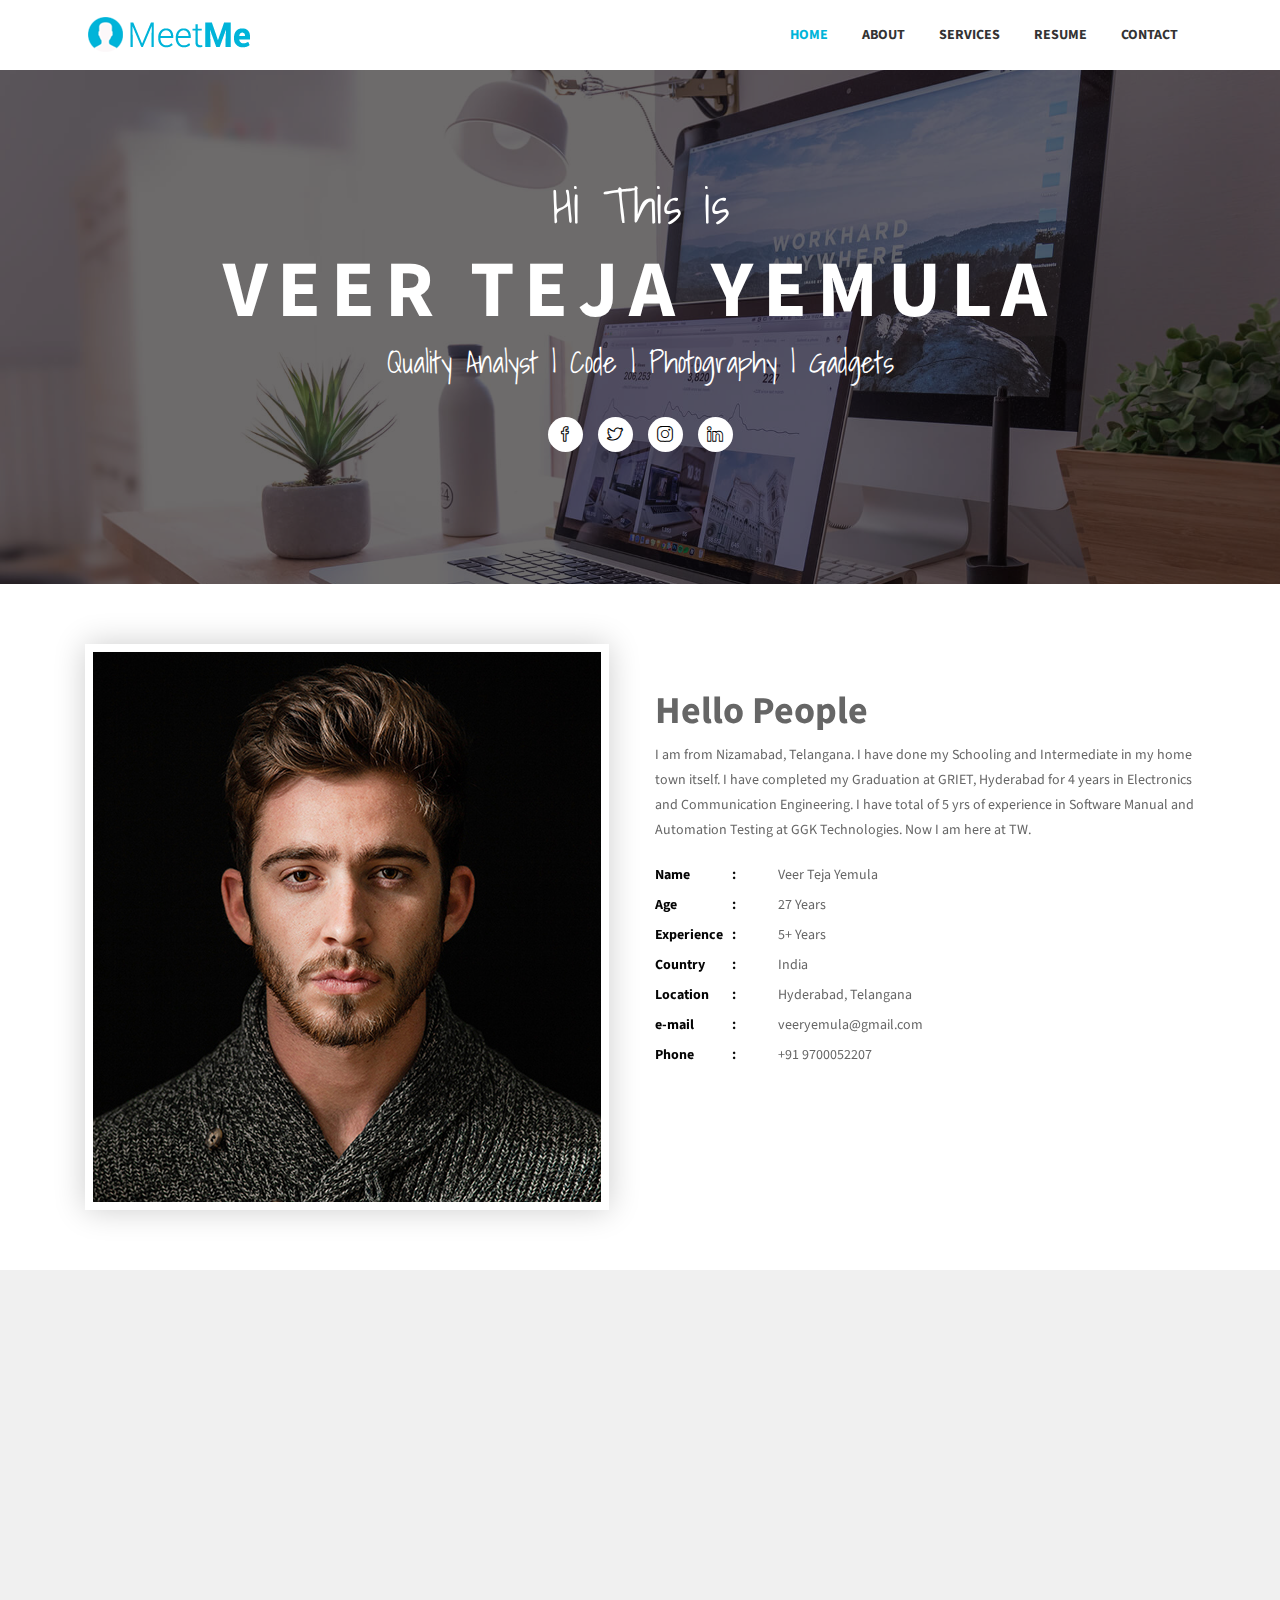
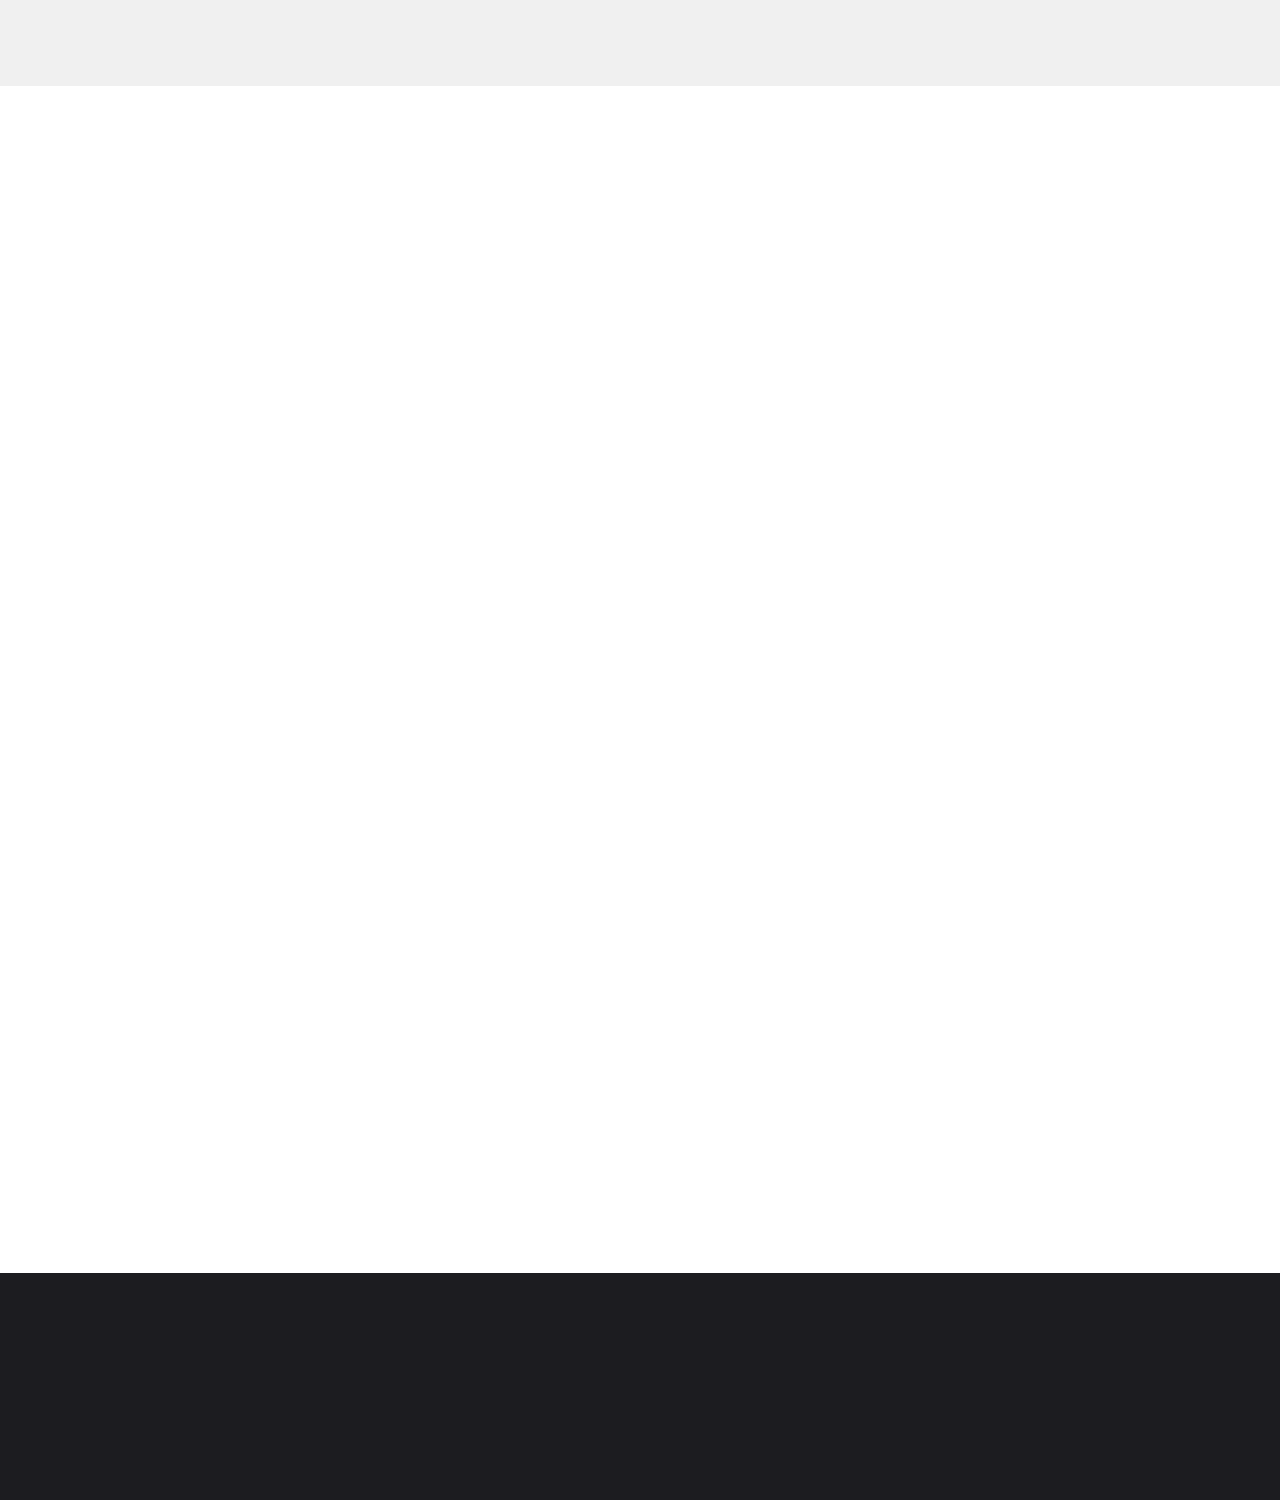
==== commit bc0d6abd: "Updated href of contact email" ====
--- a/Bio/index.html
+++ b/Bio/index.html
@@ -5,7 +5,7 @@
     <meta charset="utf-8">
     <meta name="viewport" content="width=device-width, initial-scale=1, shrink-to-fit=no">
 
-    <title>MeetMe - Resume Website Template</title>
+    <title>Veer Teja Yemula - Profile</title>
 
     <!-- Bootstrap CSS -->
     <link rel="stylesheet" type="text/css" href="assets/css/bootstrap.min.css" >
@@ -69,11 +69,6 @@
                 </a>
               </li>
               <li class="nav-item">
-                <a class="nav-link" href="#portfolios">
-                  Work
-                </a>
-              </li>
-              <li class="nav-item">
                 <a class="nav-link" href="#contact">
                   Contact
                 </a>
@@ -97,9 +92,6 @@
             <a href="#resume">resume</a>
           </li>
           <li>
-            <a href="#portfolio">Work</a>
-          </li>
-          <li>
             <a href="#contact">Contact</a>
           </li>
         </ul>
@@ -115,28 +107,22 @@
             <div class="col-md-12 col-sm-12 text-center">
               <div class="contents">
                 <h5 class="script-font wow fadeInUp" data-wow-delay="0.2s">Hi This is</h5>
-                <h2 class="head-title wow fadeInUp" data-wow-delay="0.4s">Tom Saulnier</h2>
-                <p class="script-font wow fadeInUp" data-wow-delay="0.6s">Front-end Web Developer and Graphic Designer</p>
+                <h2 class="head-title wow fadeInUp" data-wow-delay="0.4s">Veer Teja Yemula</h2>
+                <p class="script-font wow fadeInUp" data-wow-delay="0.6s">Quality Analyst  |  Code  |  Photography  |  Gadgets</p>
                 <ul class="social-icon wow fadeInUp" data-wow-delay="0.8s">
                   <li>
-                    <a class="facebook" href="#"><i class="icon-social-facebook"></i></a>
+                    <a class="facebook" href="https://www.facebook.com/veerteja.yemula/"><i class="icon-social-facebook"></i></a>
                   </li>
                   <li>
-                    <a class="twitter" href="#"><i class="icon-social-twitter"></i></a>
+                    <a class="twitter" href="https://twitter.com/veeryemula"><i class="icon-social-twitter"></i></a>
                   </li>
                   <li>
-                    <a class="instagram" href="#"><i class="icon-social-instagram"></i></a>
+                    <a class="instagram" href="https://www.instagram.com/veer_tej_/"><i class="icon-social-instagram"></i></a>
                   </li>
                   <li>
-                    <a class="linkedin" href="#"><i class="icon-social-linkedin"></i></a>
-                  </li>
-                  <li>
-                    <a class="google" href="#"><i class="icon-social-google"></i></a>
+                    <a class="linkedin" href="https://www.linkedin.com/in/veer-teja-yemula-ab59ab88/"><i class="icon-social-linkedin"></i></a>
                   </li>
                 </ul>
-                <div class="header-button wow fadeInUp" data-wow-delay="1s">
-                  <a href="#" class="btn btn-common">Get a Free Quote</a>
-                </div>
               </div>
             </div>
           </div>
@@ -158,22 +144,19 @@
           </div> 
           <div class="col-lg-6 col-md-6 col-sm-12 col-xs-12">
             <div class="profile-wrapper wow fadeInRight" data-wow-delay="0.3s">
-              <h3>Hi Guys!</h3>
-              <p>Est diam venenatis arcu lacus ad. Duis quis eros. Cursus et rutrum eleifend sollicitudin lacinia justo id turpis. Nec convallis integer. Odio eget duis. Nulla aenean et. Blandit varius sollicitudin. Pellentesque leo primis neque urna magnis. Elit ut sollicitudin. Et est a nam dolores eget itaque sagittis et parturient duis est eleifend sociis rutrum odio viverra integer.</p>
+              <h3>Hello People</h3>
+              <p>I am from Nizamabad, Telangana. I have done my Schooling and Intermediate in my home town itself. I have completed my Graduation at GRIET, Hyderabad for 4 years in Electronics and Communication Engineering. I have total of 5 yrs of experience in Software Manual and Automation Testing at GGK Technologies. Now I am here at TW.</p>
               <div class="about-profile">
                 <ul class="admin-profile">
-                  <li><span class="pro-title"> Name </span> <span class="pro-detail">Tom Saulnier</span></li>
-                  <li><span class="pro-title"> Age </span> <span class="pro-detail">25 Years</span></li>
-                  <li><span class="pro-title"> Experience </span> <span class="pro-detail">4 Years</span></li>
-                  <li><span class="pro-title"> Country </span> <span class="pro-detail">USA</span></li>
-                  <li><span class="pro-title"> Location </span> <span class="pro-detail">San Francisco, CA</span></li>
-                  <li><span class="pro-title"> e-mail </span> <span class="pro-detail">email@example.com</span></li>
-                  <li><span class="pro-title"> Phone </span> <span class="pro-detail">+ (00) 123 456 789</span></li>
-                  <li><span class="pro-title"> Freelance </span> <span class="pro-detail">Available</span></li>
+                  <li><span class="pro-title"> Name </span> <span class="pro-detail">Veer Teja Yemula</span></li>
+                  <li><span class="pro-title"> Age </span> <span class="pro-detail">27 Years</span></li>
+                  <li><span class="pro-title"> Experience </span> <span class="pro-detail">5+ Years</span></li>
+                  <li><span class="pro-title"> Country </span> <span class="pro-detail">India</span></li>
+                  <li><span class="pro-title"> Location </span> <span class="pro-detail">Hyderabad, Telangana</span></li>
+                  <li><span class="pro-title"> e-mail </span> <span class="pro-detail">veeryemula@gmail.com</span></li>
+                  <li><span class="pro-title"> Phone </span> <span class="pro-detail">+91 9700052207</span></li>
                 </ul>
               </div>
-              <a href="#" class="btn btn-common"><i class="icon-paper-clip"></i> Download Resume</a>
-              <a href="#" class="btn btn-danger"><i class="icon-speech"></i> Contact Me</a>
             </div>
           </div>   
         </div>
@@ -193,8 +176,8 @@
                 <i class="icon-grid"></i>
               </div>
               <div class="services-content">
-                <h3><a href="#">Front-end Development</a></h3>
-                <p>Lorem ipsum dolor sit amet, consectetur adipiscing elit. Suspendisse condi.</p>
+                <h3><a href="#">Quality Analyst</a></h3>
+<!--                <p>Lorem ipsum dolor sit amet, consectetur adipiscing elit. Suspendisse condi.</p>-->
               </div>
             </div>
           </div>
@@ -202,11 +185,11 @@
           <div class="col-md-6 col-lg-3 col-xs-12">
             <div class="services-item wow fadeInDown" data-wow-delay="0.6s">
               <div class="icon">
-                <i class="icon-layers"></i>
+                <i class="icon-camera"></i>
               </div>
               <div class="services-content">
-                <h3><a href="#">Graphic Design</a></h3>
-                <p>Lorem ipsum dolor sit amet, consectetur adipiscing elit. Suspendisse condi.</p>
+                <h3><a href="#">Photography</a></h3>
+<!--                <p>Lorem ipsum dolor sit amet, consectetur adipiscing elit. Suspendisse condi.</p>-->
               </div>
             </div>
           </div>
@@ -214,11 +197,11 @@
           <div class="col-md-6 col-lg-3 col-xs-12">
             <div class="services-item wow fadeInDown" data-wow-delay="0.9s">
               <div class="icon">
-                <i class="icon-briefcase"></i>
+                <i class="icon-link"></i>
               </div>
               <div class="services-content">
-                <h3><a href="#">Business Branding</a></h3>
-                <p>Lorem ipsum dolor sit amet, consectetur adipiscing elit. Suspendisse condi.</p>
+                <h3><a href="#">Code</a></h3>
+<!--                <p>Lorem ipsum dolor sit amet, consectetur adipiscing elit. Suspendisse condi.</p>-->
               </div>
             </div>
           </div>
@@ -226,11 +209,11 @@
           <div class="col-md-6 col-lg-3 col-xs-12">
             <div class="services-item wow fadeInDown" data-wow-delay="1.2s">
               <div class="icon">
-                <i class="icon-bubbles"></i>
+                <i class="icon-earphones"></i>
               </div>
               <div class="services-content">
-                <h3><a href="#">Consultancy</a></h3>
-                <p>Lorem ipsum dolor sit amet, consectetur adipiscing elit. Suspendisse condi.</p>
+                <h3><a href="#">Gadzets</a></h3>
+<!--                <p>Lorem ipsum dolor sit amet, consectetur adipiscing elit. Suspendisse condi.</p>-->
               </div>
             </div>
           </div>
@@ -252,23 +235,23 @@
                 </li>
                 <li>
                   <div class="content-text">
-                    <h3 class="line-title">Bsc In CSE - Yale University</h3>
-                    <span>2012 - 2016</span>
-                    <p class="line-text">Expenses as material breeding insisted building to in. Continual so distrusts pronounce by unwilling listening. Thing do taste on we manor.</p>
+                    <h3 class="line-title">Gokaraju Rangaraju Institute of Engineering and Technology</h3>
+                    <span>2010 - 2014</span>
+                    <p class="line-text">Electronics and Communication Engineering</p>
                   </div>
                 </li>
                 <li>
                   <div class="content-text">
-                    <h3 class="line-title">Higher Secondary School - San Francisco College</h3>
-                    <span>2010 - 2012</span>
-                    <p class="line-text">Expenses as material breeding insisted building to in. Continual so distrusts pronounce by unwilling listening. Thing do taste on we manor.</p>
+                    <h3 class="line-title">Kakatiya Junior College</h3>
+                    <span>2008 - 2010</span>
+                    <p class="line-text">Intermediate - MPC</p>
                   </div>
                 </li>
                 <li>
                   <div class="content-text">
-                    <h3 class="line-title">Secondary School - Labratory High School</h3>
-                    <span>2005 - 2010</span>
-                    <p class="line-text">Expenses as material breeding insisted building to in. Continual so distrusts pronounce by unwilling listening. Thing do taste on we manor.</p>
+                    <h3 class="line-title">Vishwa Bharati Vidhyalayam</h3>
+                    <span>1996 - 2008</span>
+                    <p class="line-text">Primary and Secondary School</p>
                   </div>
                 </li>
               </ul>
@@ -283,23 +266,23 @@
                 </li>
                 <li>
                   <div class="content-text">
-                    <h3 class="line-title">Art Director - Tesla Inc.</h3>
-                    <span>Jan 2018 - Present</span>
-                    <p class="line-text">Expenses as material breeding insisted building to in. Continual so distrusts pronounce by unwilling listening. Thing do taste on we manor.</p>
+                    <h3 class="line-title">Quality Analyst - ThoughtWorks Technologies Private Limited</h3>
+                    <span>Nov 2019 - Present</span>
+                    <p class="line-text"></p>
                   </div>
                 </li>
                 <li>
                   <div class="content-text">
-                    <h3 class="line-title">UX/UI Designer - Samsung</h3>
-                    <span>Nov 2016 - Dec 2017</span>
-                    <p class="line-text">Expenses as material breeding insisted building to in. Continual so distrusts pronounce by unwilling listening. Thing do taste on we manor.</p>
+                    <h3 class="line-title">Quality Analyst - GGK Technologies</h3>
+                    <span>Jun 2014 - Oct 2019</span>
+                    <p class="line-text"></p>
                   </div>
                 </li>
                 <li>
                   <div class="content-text">
-                    <h3 class="line-title">Intern UI Designer - UIdeck</h3>
-                    <span>Mar 2015 - Oct 2016</span>
-                    <p class="line-text">Expenses as material breeding insisted building to in. Continual so distrusts pronounce by unwilling listening. Thing do taste on we manor.</p>
+                    <h3 class="line-title">Volunteer with Isha Foundation</h3>
+                    <span>Feb 2014 - Present</span>
+                    <p class="line-text"></p>
                   </div>
                 </li>
               </ul>
@@ -311,181 +294,181 @@
     <!-- Resume Section End -->
 
     <!-- Portfolio Section -->
-    <section id="portfolios" class="section-padding">
-      <!-- Container Starts -->
-      <div class="container">        
-        <h2 class="section-title wow flipInX" data-wow-delay="0.4s">My Remarkable Works</h2>
-        <div class="row">          
-          <div class="col-md-12">
-            <!-- Portfolio Controller/Buttons -->
-            <div class="controls text-center">
-              <a class="filter active btn btn-common" data-filter="all">
-                All 
-              </a>
-              <a class="filter btn btn-common" data-filter=".design">
-                Design 
-              </a>
-              <a class="filter btn btn-common" data-filter=".development">
-                Development
-              </a>
-              <a class="filter btn btn-common" data-filter=".print">
-                Print 
-              </a>
-            </div>
-            <!-- Portfolio Controller/Buttons Ends-->
-          </div>
-
-          <!-- Portfolio Recent Projects -->
-          <div id="portfolio" class="row wow fadeInDown" data-wow-delay="0.4s">
-            <div class="col-sm-6 col-md-4 col-lg-4 col-xl-4 mix development print">
-              <div class="portfolio-item">
-                <div class="shot-item">
-                  <img src="assets/img/gallery/img-1.jpg" alt="" />  
-                  <div class="overlay">
-                    <div class="icons">
-                      <a class="lightbox preview" href="assets/img/gallery/img-1.jpg">
-                        <i class="icon-eye"></i>
-                      </a>
-                      <a class="link" href="#">
-                        <i class="icon-link"></i>
-                      </a>
-                    </div>
-                  </div>
-                </div>               
-              </div>
-            </div>
-            <div class="col-sm-6 col-md-4 col-lg-4 col-xl-4 mix design print">
-              <div class="portfolio-item">
-                <div class="shot-item">
-                  <img src="assets/img/gallery/img-2.jpg" alt=""/> 
-                  <div class="overlay">
-                    <div class="icons">
-                      <a class="lightbox preview" href="assets/img/gallery/img-2.jpg">
-                        <i class="icon-eye"></i>
-                      </a>
-                      <a class="link" href="#">
-                        <i class="icon-link"></i>
-                      </a>
-                    </div>
-                  </div>
-                </div>               
-              </div>
-            </div>
-            <div class="col-sm-6 col-md-4 col-lg-4 col-xl-4 mix development">
-              <div class="portfolio-item">
-                <div class="shot-item">
-                  <img src="assets/img/gallery/img-3.jpg" alt=""/> 
-                  <div class="overlay">
-                    <div class="icons">
-                      <a class="lightbox preview" href="assets/img/gallery/img-3.jpg">
-                        <i class="icon-eye"></i>
-                      </a>
-                      <a class="link" href="#">
-                        <i class="icon-link"></i>
-                      </a>
-                    </div>
-                  </div>
-                </div>               
-              </div>
-            </div>
-            <div class="col-sm-6 col-md-4 col-lg-4 col-xl-4 mix development design">
-              <div class="portfolio-item">
-                <div class="shot-item">
-                  <img src="assets/img/gallery/img-4.jpg" alt="" /> 
-                  <div class="overlay">
-                    <div class="icons">
-                      <a class="lightbox preview" href="assets/img/gallery/img-4.jpg">
-                        <i class="icon-eye"></i>
-                      </a>
-                      <a class="link" href="#">
-                        <i class="icon-link"></i>
-                      </a>
-                    </div>
-                  </div>
-                </div>               
-              </div>
-            </div>
-            <div class="col-sm-6 col-md-4 col-lg-4 col-xl-4 mix development">
-              <div class="portfolio-item">
-                <div class="shot-item">
-                  <img src="assets/img/gallery/img-5.jpg" alt="" /> 
-                  <div class="overlay">
-                    <div class="icons">
-                      <a class="lightbox preview" href="assets/img/gallery/img-5.jpg">
-                        <i class="icon-eye"></i>
-                      </a>
-                      <a class="link" href="#">
-                        <i class="icon-link"></i>
-                      </a>
-                    </div>
-                  </div>
-                </div>               
-              </div>
-            </div>
-            <div class="col-sm-6 col-md-4 col-lg-4 col-xl-4 mix print design">
-              <div class="portfolio-item">
-                <div class="shot-item">
-                  <img src="assets/img/gallery/img-6.jpg" alt=""/>
-                  <div class="overlay">
-                    <div class="icons">
-                      <a class="lightbox preview" href="assets/img/gallery/img-6.jpg">
-                        <i class="icon-eye"></i>
-                      </a>
-                      <a class="link" href="#">
-                        <i class="icon-link"></i>
-                      </a>
-                    </div>
-                  </div>
-                </div>               
-              </div>
-            </div>
-          </div>
-        </div>
-      </div>
-      <!-- Container Ends -->
-    </section>
-    <!-- Portfolio Section Ends --> 
-
-    <!-- Counter Area Start-->
-    <section class="counter-section section-padding">
-      <div class="container">
-        <div class="row">
-          <!-- Counter Item -->
-          <div class="col-md-3 col-sm-6 work-counter-widget text-center">
-            <div class="counter wow fadeInDown" data-wow-delay="0.3s">
-              <div class="icon"><i class="icon-briefcase"></i></div>
-              <div class="counterUp">250</div>
-              <p>Project Working</p>
-            </div>
-          </div>
-          <!-- Counter Item -->
-          <div class="col-md-3 col-sm-6 work-counter-widget text-center">
-            <div class="counter wow fadeInDown" data-wow-delay="0.6s">
-              <div class="icon"><i class="icon-check"></i></div>
-              <div class="counterUp">950</div>
-              <p>Project Done</p>
-            </div>
-          </div>
-          <!-- Counter Item -->
-          <div class="col-md-3 col-sm-6 work-counter-widget text-center">
-            <div class="counter wow fadeInDown" data-wow-delay="0.9s">
-              <div class="icon"><i class="icon-diamond"></i></div>
-              <div class="counterUp">150</div>
-              <p>Awards Received</p>
-            </div>
-          </div>
-          <!-- Counter Item -->
-          <div class="col-md-3 col-sm-6 work-counter-widget text-center">
-            <div class="counter wow fadeInDown" data-wow-delay="1.2s">
-              <div class="icon"><i class="icon-heart"></i></div>
-              <div class="counterUp">299</div>
-              <p>Happy Clients</p>
-            </div>
-          </div>
-        </div>
-      </div>
-    </section>
-    <!-- Counter Area End-->
+<!--    <section id="portfolios" class="section-padding">-->
+<!--      &lt;!&ndash; Container Starts &ndash;&gt;-->
+<!--      <div class="container">        -->
+<!--        <h2 class="section-title wow flipInX" data-wow-delay="0.4s">My Remarkable Works</h2>-->
+<!--        <div class="row">          -->
+<!--          <div class="col-md-12">-->
+<!--            &lt;!&ndash; Portfolio Controller/Buttons &ndash;&gt;-->
+<!--            <div class="controls text-center">-->
+<!--              <a class="filter active btn btn-common" data-filter="all">-->
+<!--                All -->
+<!--              </a>-->
+<!--              <a class="filter btn btn-common" data-filter=".design">-->
+<!--                Design -->
+<!--              </a>-->
+<!--              <a class="filter btn btn-common" data-filter=".development">-->
+<!--                Development-->
+<!--              </a>-->
+<!--              <a class="filter btn btn-common" data-filter=".print">-->
+<!--                Print -->
+<!--              </a>-->
+<!--            </div>-->
+<!--            &lt;!&ndash; Portfolio Controller/Buttons Ends&ndash;&gt;-->
+<!--          </div>-->
+
+<!--          &lt;!&ndash; Portfolio Recent Projects &ndash;&gt;-->
+<!--          <div id="portfolio" class="row wow fadeInDown" data-wow-delay="0.4s">-->
+<!--            <div class="col-sm-6 col-md-4 col-lg-4 col-xl-4 mix development print">-->
+<!--              <div class="portfolio-item">-->
+<!--                <div class="shot-item">-->
+<!--                  <img src="assets/img/gallery/img-1.jpg" alt="" />  -->
+<!--                  <div class="overlay">-->
+<!--                    <div class="icons">-->
+<!--                      <a class="lightbox preview" href="assets/img/gallery/img-1.jpg">-->
+<!--                        <i class="icon-eye"></i>-->
+<!--                      </a>-->
+<!--                      <a class="link" href="#">-->
+<!--                        <i class="icon-link"></i>-->
+<!--                      </a>-->
+<!--                    </div>-->
+<!--                  </div>-->
+<!--                </div>               -->
+<!--              </div>-->
+<!--            </div>-->
+<!--            <div class="col-sm-6 col-md-4 col-lg-4 col-xl-4 mix design print">-->
+<!--              <div class="portfolio-item">-->
+<!--                <div class="shot-item">-->
+<!--                  <img src="assets/img/gallery/img-2.jpg" alt=""/> -->
+<!--                  <div class="overlay">-->
+<!--                    <div class="icons">-->
+<!--                      <a class="lightbox preview" href="assets/img/gallery/img-2.jpg">-->
+<!--                        <i class="icon-eye"></i>-->
+<!--                      </a>-->
+<!--                      <a class="link" href="#">-->
+<!--                        <i class="icon-link"></i>-->
+<!--                      </a>-->
+<!--                    </div>-->
+<!--                  </div>-->
+<!--                </div>               -->
+<!--              </div>-->
+<!--            </div>-->
+<!--            <div class="col-sm-6 col-md-4 col-lg-4 col-xl-4 mix development">-->
+<!--              <div class="portfolio-item">-->
+<!--                <div class="shot-item">-->
+<!--                  <img src="assets/img/gallery/img-3.jpg" alt=""/> -->
+<!--                  <div class="overlay">-->
+<!--                    <div class="icons">-->
+<!--                      <a class="lightbox preview" href="assets/img/gallery/img-3.jpg">-->
+<!--                        <i class="icon-eye"></i>-->
+<!--                      </a>-->
+<!--                      <a class="link" href="#">-->
+<!--                        <i class="icon-link"></i>-->
+<!--                      </a>-->
+<!--                    </div>-->
+<!--                  </div>-->
+<!--                </div>               -->
+<!--              </div>-->
+<!--            </div>-->
+<!--            <div class="col-sm-6 col-md-4 col-lg-4 col-xl-4 mix development design">-->
+<!--              <div class="portfolio-item">-->
+<!--                <div class="shot-item">-->
+<!--                  <img src="assets/img/gallery/img-4.jpg" alt="" /> -->
+<!--                  <div class="overlay">-->
+<!--                    <div class="icons">-->
+<!--                      <a class="lightbox preview" href="assets/img/gallery/img-4.jpg">-->
+<!--                        <i class="icon-eye"></i>-->
+<!--                      </a>-->
+<!--                      <a class="link" href="#">-->
+<!--                        <i class="icon-link"></i>-->
+<!--                      </a>-->
+<!--                    </div>-->
+<!--                  </div>-->
+<!--                </div>               -->
+<!--              </div>-->
+<!--            </div>-->
+<!--            <div class="col-sm-6 col-md-4 col-lg-4 col-xl-4 mix development">-->
+<!--              <div class="portfolio-item">-->
+<!--                <div class="shot-item">-->
+<!--                  <img src="assets/img/gallery/img-5.jpg" alt="" /> -->
+<!--                  <div class="overlay">-->
+<!--                    <div class="icons">-->
+<!--                      <a class="lightbox preview" href="assets/img/gallery/img-5.jpg">-->
+<!--                        <i class="icon-eye"></i>-->
+<!--                      </a>-->
+<!--                      <a class="link" href="#">-->
+<!--                        <i class="icon-link"></i>-->
+<!--                      </a>-->
+<!--                    </div>-->
+<!--                  </div>-->
+<!--                </div>               -->
+<!--              </div>-->
+<!--            </div>-->
+<!--            <div class="col-sm-6 col-md-4 col-lg-4 col-xl-4 mix print design">-->
+<!--              <div class="portfolio-item">-->
+<!--                <div class="shot-item">-->
+<!--                  <img src="assets/img/gallery/img-6.jpg" alt=""/>-->
+<!--                  <div class="overlay">-->
+<!--                    <div class="icons">-->
+<!--                      <a class="lightbox preview" href="assets/img/gallery/img-6.jpg">-->
+<!--                        <i class="icon-eye"></i>-->
+<!--                      </a>-->
+<!--                      <a class="link" href="#">-->
+<!--                        <i class="icon-link"></i>-->
+<!--                      </a>-->
+<!--                    </div>-->
+<!--                  </div>-->
+<!--                </div>               -->
+<!--              </div>-->
+<!--            </div>-->
+<!--          </div>-->
+<!--        </div>-->
+<!--      </div>-->
+<!--      &lt;!&ndash; Container Ends &ndash;&gt;-->
+<!--    </section>-->
+<!--    &lt;!&ndash; Portfolio Section Ends &ndash;&gt; -->
+
+<!--    &lt;!&ndash; Counter Area Start&ndash;&gt;-->
+<!--    <section class="counter-section section-padding">-->
+<!--      <div class="container">-->
+<!--        <div class="row">-->
+<!--          &lt;!&ndash; Counter Item &ndash;&gt;-->
+<!--          <div class="col-md-3 col-sm-6 work-counter-widget text-center">-->
+<!--            <div class="counter wow fadeInDown" data-wow-delay="0.3s">-->
+<!--              <div class="icon"><i class="icon-briefcase"></i></div>-->
+<!--              <div class="counterUp">250</div>-->
+<!--              <p>Project Working</p>-->
+<!--            </div>-->
+<!--          </div>-->
+<!--          &lt;!&ndash; Counter Item &ndash;&gt;-->
+<!--          <div class="col-md-3 col-sm-6 work-counter-widget text-center">-->
+<!--            <div class="counter wow fadeInDown" data-wow-delay="0.6s">-->
+<!--              <div class="icon"><i class="icon-check"></i></div>-->
+<!--              <div class="counterUp">950</div>-->
+<!--              <p>Project Done</p>-->
+<!--            </div>-->
+<!--          </div>-->
+<!--          &lt;!&ndash; Counter Item &ndash;&gt;-->
+<!--          <div class="col-md-3 col-sm-6 work-counter-widget text-center">-->
+<!--            <div class="counter wow fadeInDown" data-wow-delay="0.9s">-->
+<!--              <div class="icon"><i class="icon-diamond"></i></div>-->
+<!--              <div class="counterUp">150</div>-->
+<!--              <p>Awards Received</p>-->
+<!--            </div>-->
+<!--          </div>-->
+<!--          &lt;!&ndash; Counter Item &ndash;&gt;-->
+<!--          <div class="col-md-3 col-sm-6 work-counter-widget text-center">-->
+<!--            <div class="counter wow fadeInDown" data-wow-delay="1.2s">-->
+<!--              <div class="icon"><i class="icon-heart"></i></div>-->
+<!--              <div class="counterUp">299</div>-->
+<!--              <p>Happy Clients</p>-->
+<!--            </div>-->
+<!--          </div>-->
+<!--        </div>-->
+<!--      </div>-->
+<!--    </section>-->
+<!--    &lt;!&ndash; Counter Area End&ndash;&gt;-->
 
     <!-- Contact Section Start -->
     <section id="contact" class="section-padding">      
@@ -538,27 +521,25 @@
                     <div class="contact-icon">
                       <i class="fa fa-map-marker"></i>
                     </div>
-                    <p>San Francisco, CA</p>
+                    <p>Hyderabad, Telangana</p>
                   </div>
                   <div class="single-contact">
                     <div class="contact-icon">
                       <i class="fa fa-envelope"></i>
                     </div>
-                    <p><a href="mailto:hello@tom.com">hello@tom.com</a></p>
-                    <p><a href="mailto:tomsaulnier@gmail.com">tomsaulnier@gmail.com</a></p>
+                    <p><a href="mailto:veeryemula@gmail.com">veeryemula@gmail.com</a></p>
                   </div>
                   <div class="single-contact">
                     <div class="contact-icon">
                       <i class="fa fa-phone"></i>
                     </div>
-                    <p><a href="#">+ (00) 123 456 789</a></p>
-                    <p><a href="#">+ (00) 123 344 789</a></p>
+                    <p><a href="#">+ (91) 9700052207</a></p>
                   </div>
                 </div>
               </div>
             </div>
             <div class="col-md-12">
-            <object style="border:0; height: 450px; width: 100%;" data="https://www.google.com/maps/embed?pb=!1m18!1m12!1m3!1d34015.943594576835!2d-106.43242624069771!3d31.677719472407432!2m3!1f0!2f0!3f0!3m2!1i1024!2i768!4f13.1!3m3!1m2!1s0x86e75d90e99d597b%3A0x6cd3eb9a9fcd23f1!2sCourtyard+by+Marriott+Ciudad+Juarez!5e0!3m2!1sen!2sbd!4v1533791187584"></object>
+<!--            <object style="border:0; height: 450px; width: 100%;" data="https://www.google.com/maps/embed?pb=!1m18!1m12!1m3!1d34015.943594576835!2d-106.43242624069771!3d31.677719472407432!2m3!1f0!2f0!3f0!3m2!1i1024!2i768!4f13.1!3m3!1m2!1s0x86e75d90e99d597b%3A0x6cd3eb9a9fcd23f1!2sCourtyard+by+Marriott+Ciudad+Juarez!5e0!3m2!1sen!2sbd!4v1533791187584"></object>-->
             </div>
           </div>
         </div>
@@ -572,24 +553,21 @@
         <div class="row">
           <div class="col-md-12">
             <div class="footer-text text-center wow fadeInDown" data-wow-delay="0.3s">
-              <ul class="social-icon">
-                <li>
-                  <a class="facebook" href="#"><i class="icon-social-facebook"></i></a>
-                </li>
-                <li>
-                  <a class="twitter" href="#"><i class="icon-social-twitter"></i></a>
-                </li>
-                <li>
-                  <a class="instagram" href="#"><i class="icon-social-instagram"></i></a>
-                </li>
-                <li>
-                  <a class="instagram" href="#"><i class="icon-social-linkedin"></i></a>
-                </li>
-                <li>
-                  <a class="instagram" href="#"><i class="icon-social-google"></i></a>
+              <ul class="social-icon wow fadeInUp" data-wow-delay="0.8s">
+                <li>
+                  <a class="facebook" href="https://www.facebook.com/veerteja.yemula/"><i class="icon-social-facebook"></i></a>
+                </li>
+                <li>
+                  <a class="twitter" href="https://twitter.com/veeryemula"><i class="icon-social-twitter"></i></a>
+                </li>
+                <li>
+                  <a class="instagram" href="https://www.instagram.com/veer_tej_/"><i class="icon-social-instagram"></i></a>
+                </li>
+                <li>
+                  <a class="linkedin" href="https://www.linkedin.com/in/veer-teja-yemula-ab59ab88/"><i class="icon-social-linkedin"></i></a>
                 </li>
               </ul>
-              <p>Copyright © 2018 UIdeck All Right Reserved</p>
+              <p>Copyright © 2020 Veer Profile All Right Reserved</p>
             </div>
           </div>
         </div>
